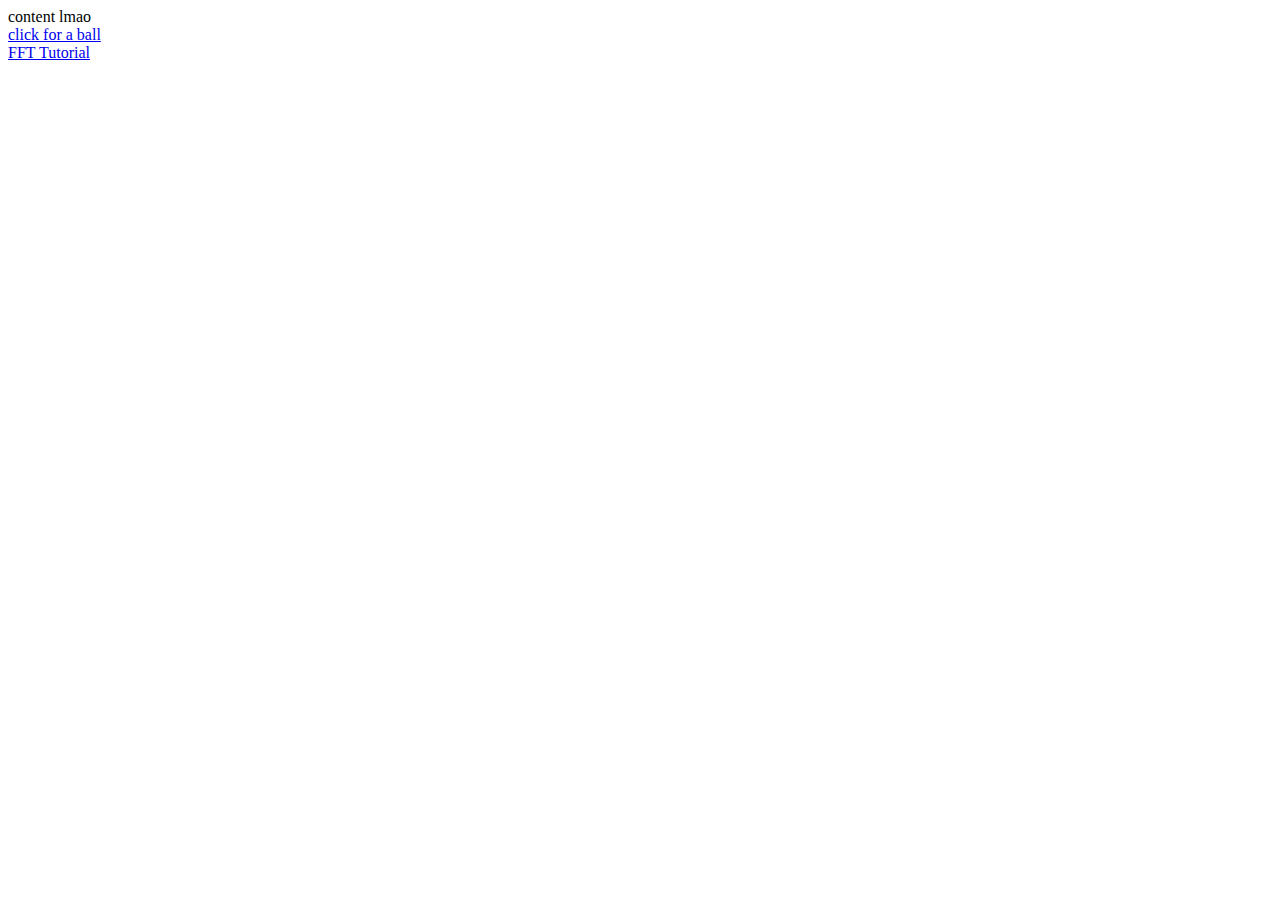
==== index.html @ c3b58e1a "Update index.html" ====
<!DOCTYPE html>
<html>
<head>
<title>title title</title>
</head>

<body>
	content lmao
	<div>
  		<a href="https://bucketpotato01.github.io/asdf/things/ball.html">click for a ball</a>
	</div>
	<div>
		<a href="https://bucketpotato01.github.io/asdf/fft.html">FFT Tutorial</a>
	</div>
</body>
  

</html>
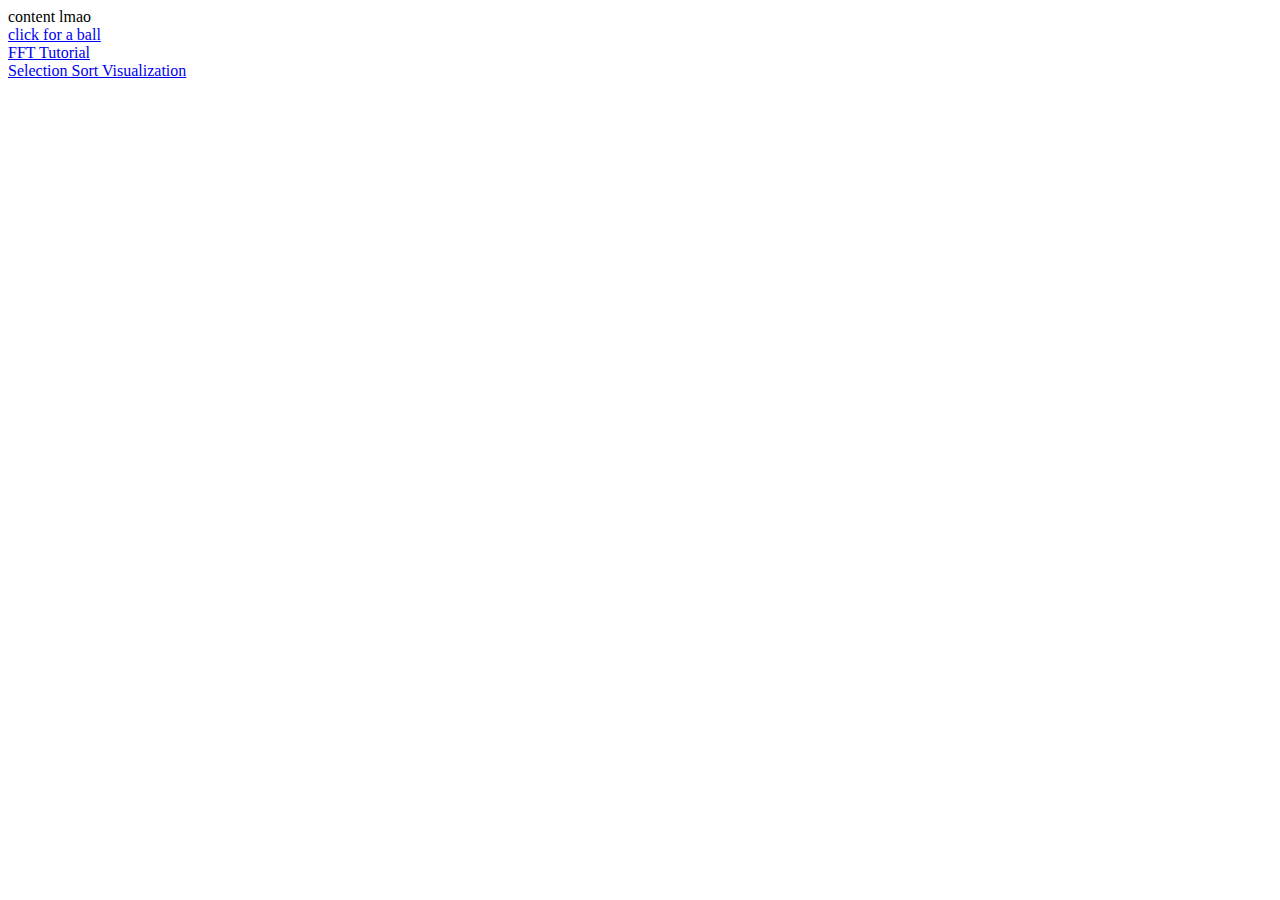
==== commit d2e8d1e0: "Update index.html" ====
--- a/index.html
+++ b/index.html
@@ -12,6 +12,9 @@
 	<div>
 		<a href="https://bucketpotato01.github.io/asdf/fft.html">FFT Tutorial</a>
 	</div>
+	<div>
+		<a href="https://bucketpotato01.github.io/asdf/ssort.html">Selection Sort Visualization</a>
+	</div>
 </body>
   
 
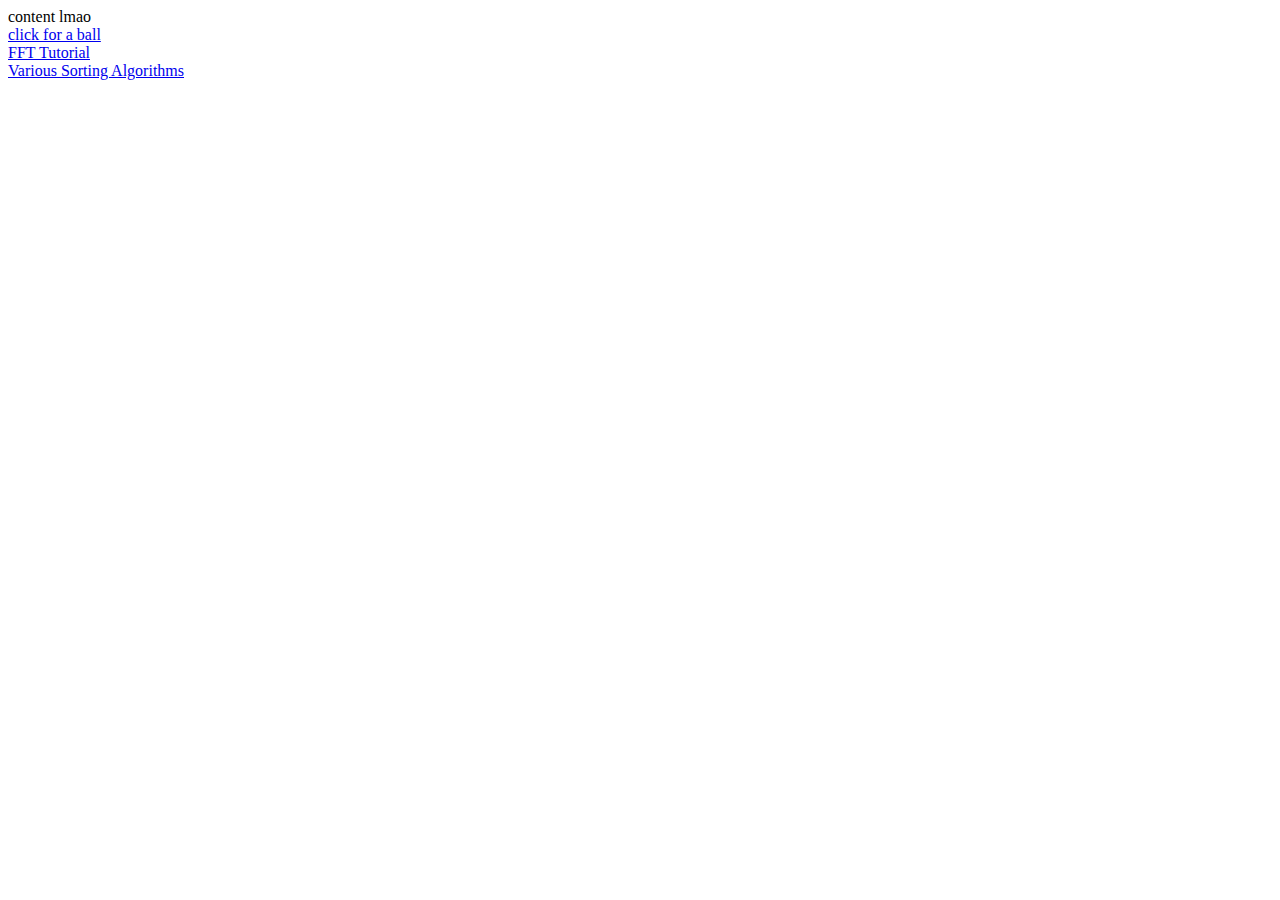
==== commit 9aba87f6: "Update index.html" ====
--- a/index.html
+++ b/index.html
@@ -13,7 +13,7 @@
 		<a href="https://bucketpotato01.github.io/asdf/fft.html">FFT Tutorial</a>
 	</div>
 	<div>
-		<a href="https://bucketpotato01.github.io/asdf/ssort.html">Selection Sort Visualization</a>
+		<a href="https://bucketpotato01.github.io/asdf/ssort.html">Various Sorting Algorithms</a>
 	</div>
 </body>
   
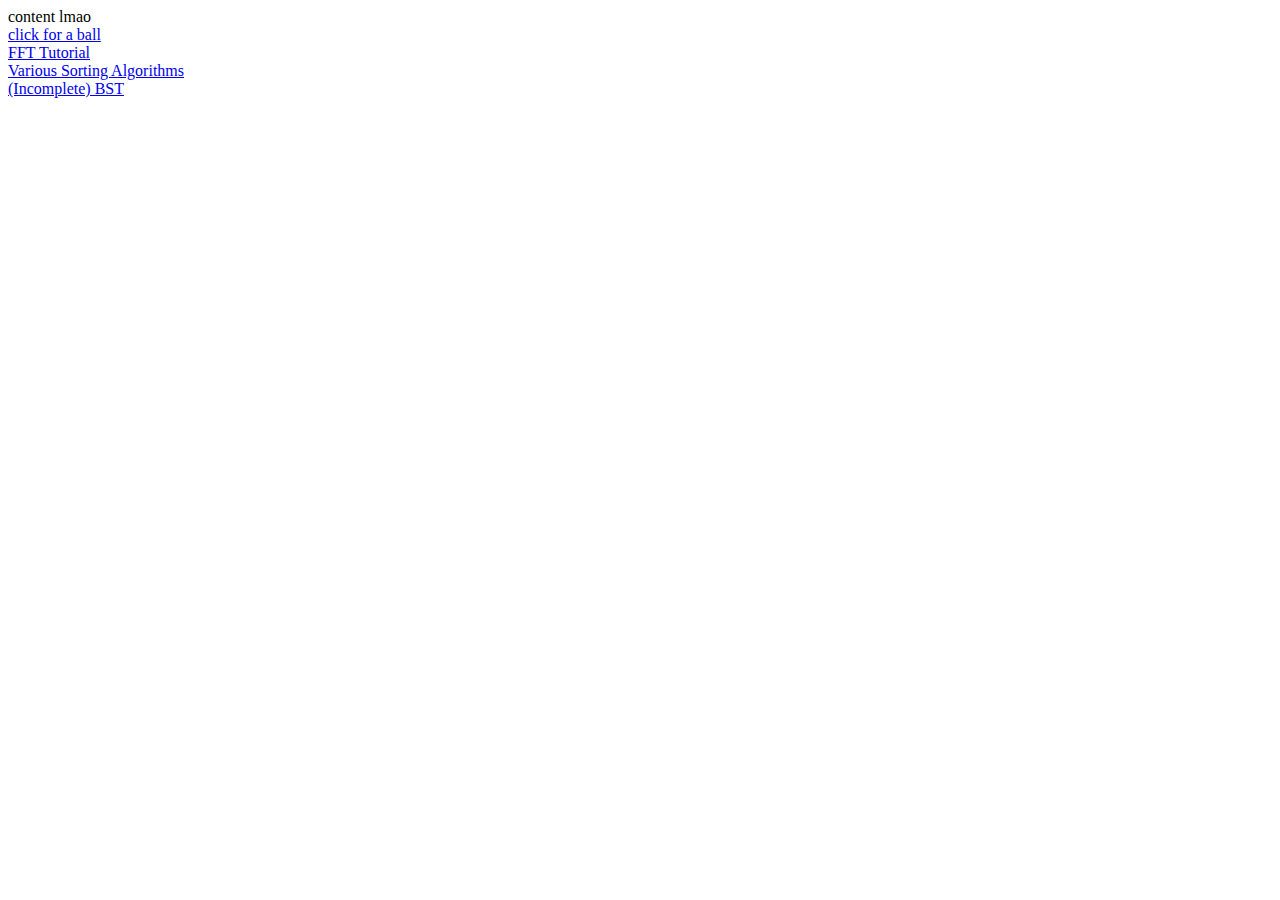
==== commit 0ce52e39: "added link to bst" ====
--- a/index.html
+++ b/index.html
@@ -15,6 +15,9 @@
 	<div>
 		<a href="https://bucketpotato01.github.io/asdf/ssort.html">Various Sorting Algorithms</a>
 	</div>
+	<div>
+		<a href="https://bucketpotato01.github.io/asdf/bst.html">(Incomplete) BST</a>
+	</div>
 </body>
   
 
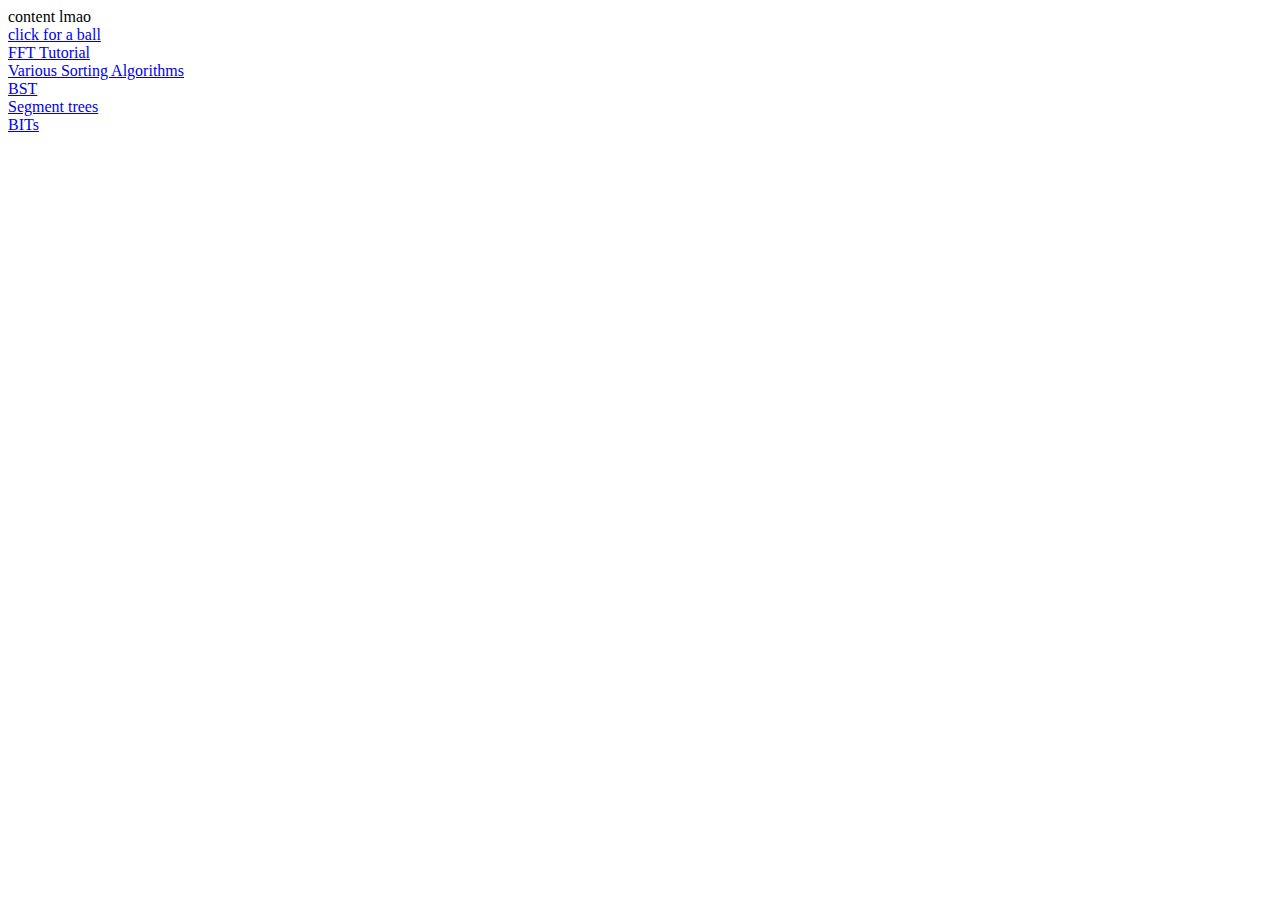
==== commit a39a77ad: "links for segtree/fenwick in index.html" ====
--- a/index.html
+++ b/index.html
@@ -16,7 +16,13 @@
 		<a href="https://bucketpotato01.github.io/asdf/ssort.html">Various Sorting Algorithms</a>
 	</div>
 	<div>
-		<a href="https://bucketpotato01.github.io/asdf/bst.html">(Incomplete) BST</a>
+		<a href="https://bucketpotato01.github.io/asdf/bst.html">BST</a>
+	</div>
+	<div>
+		<a href="https://bucketpotato01.github.io/asdf/segtree.html">Segment trees</a>
+	</div>
+	<div>
+		<a href="https://bucketpotato01.github.io/asdf/fenwick.html">BITs</a>
 	</div>
 </body>
   
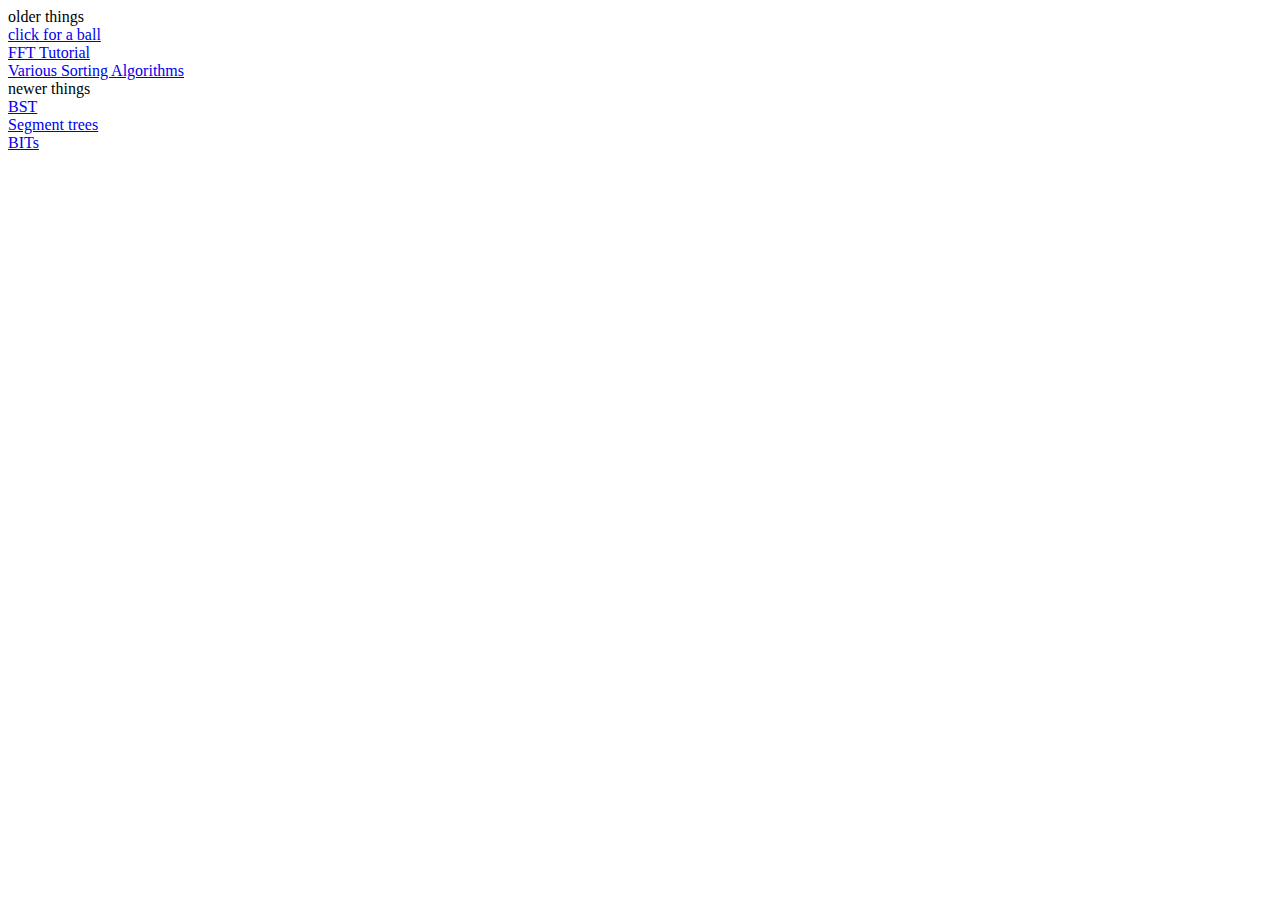
==== commit d637c8d5: "reorganized index.html" ====
--- a/index.html
+++ b/index.html
@@ -5,24 +5,29 @@
 </head>
 
 <body>
-	content lmao
 	<div>
-  		<a href="https://bucketpotato01.github.io/asdf/things/ball.html">click for a ball</a>
+		older things
+		<div>
+			<a href="https://bucketpotato01.github.io/asdf/things/ball.html">click for a ball</a>
+		</div>
+		<div>
+			<a href="https://bucketpotato01.github.io/asdf/fft.html">FFT Tutorial</a>
+		</div>
+		<div>
+			<a href="https://bucketpotato01.github.io/asdf/ssort.html">Various Sorting Algorithms</a>
+		</div>
 	</div>
 	<div>
-		<a href="https://bucketpotato01.github.io/asdf/fft.html">FFT Tutorial</a>
-	</div>
-	<div>
-		<a href="https://bucketpotato01.github.io/asdf/ssort.html">Various Sorting Algorithms</a>
-	</div>
-	<div>
-		<a href="https://bucketpotato01.github.io/asdf/bst.html">BST</a>
-	</div>
-	<div>
-		<a href="https://bucketpotato01.github.io/asdf/segtree.html">Segment trees</a>
-	</div>
-	<div>
-		<a href="https://bucketpotato01.github.io/asdf/fenwick.html">BITs</a>
+		newer things
+		<div>
+			<a href="https://bucketpotato01.github.io/asdf/bst.html">BST</a>
+		</div>
+		<div>
+			<a href="https://bucketpotato01.github.io/asdf/segtree.html">Segment trees</a>
+		</div>
+		<div>
+			<a href="https://bucketpotato01.github.io/asdf/fenwick.html">BITs</a>
+		</div>
 	</div>
 </body>
   
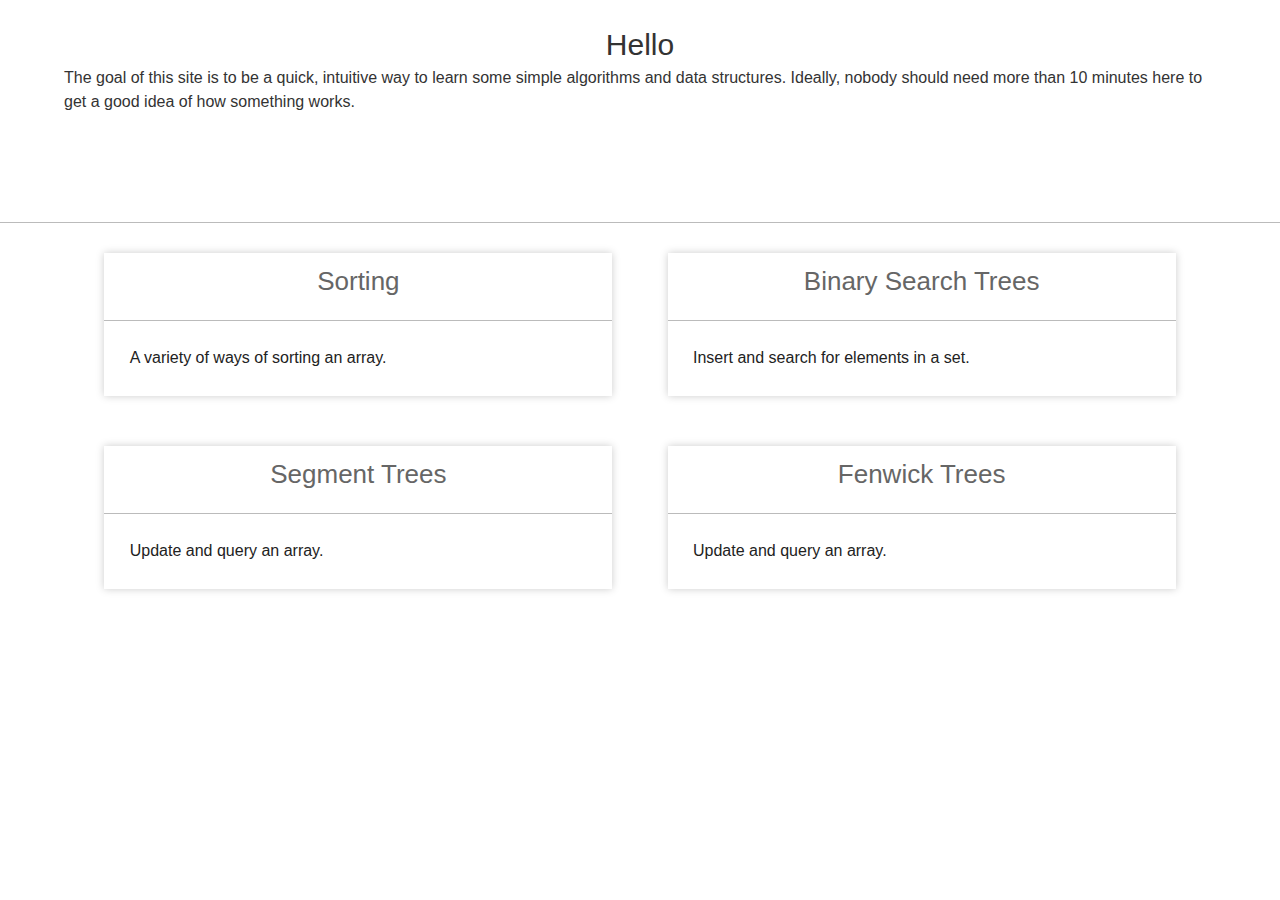
==== commit c4bd959b: "beautified index.html" ====
--- a/index.html
+++ b/index.html
@@ -1,33 +1,104 @@
 <!DOCTYPE html>
 <html>
 <head>
-<title>title title</title>
+
+	<title>Various Visalizations</title>
+	<link rel="stylesheet" href="style.css">
+
 </head>
 
 <body>
+
 	<div>
-		older things
-		<div>
-			<a href="https://bucketpotato01.github.io/asdf/things/ball.html">click for a ball</a>
-		</div>
-		<div>
-			<a href="https://bucketpotato01.github.io/asdf/fft.html">FFT Tutorial</a>
-		</div>
-		<div>
-			<a href="https://bucketpotato01.github.io/asdf/ssort.html">Various Sorting Algorithms</a>
-		</div>
+		<h1>
+			Hello
+		</h1>
+
+		<p class="indexp">
+			
+			The goal of this site is to be a quick, intuitive way to learn some simple algorithms and data structures. Ideally, nobody should need more than 10 minutes here to get a good idea of how something works.
+
+		</p>
+
 	</div>
-	<div>
-		newer things
-		<div>
-			<a href="https://bucketpotato01.github.io/asdf/bst.html">BST</a>
-		</div>
-		<div>
-			<a href="https://bucketpotato01.github.io/asdf/segtree.html">Segment trees</a>
-		</div>
-		<div>
-			<a href="https://bucketpotato01.github.io/asdf/fenwick.html">BITs</a>
-		</div>
+
+	<hr>
+
+	<div class="indexdiv">
+
+		<a href="./ssort.html">
+			<section class="indexcard">
+				
+				<h2>
+					Sorting
+				</h2>
+
+				<hr>
+
+				<p class="cardp">
+					A variety of ways of sorting an array.
+				</p>
+
+				<!-- <img src="./ssort.png"> -->
+
+			</section>
+		</a>
+
+		<a href="./bst.html">
+			<section class="indexcard">
+
+				<h2>
+					Binary Search Trees
+				</h2>
+				
+				<hr>
+
+				<p class="cardp">
+					Insert and search for elements in a set.
+				</p>
+
+				<!-- <img src="./bst.png"> -->
+				
+				
+			</section>
+		</a>
+
+		<a href="./segtree.html">
+			<section class="indexcard">
+
+				<h2>
+					Segment Trees
+				</h2>
+
+				<hr>
+
+				<p class="cardp">
+					Update and query an array.
+				</p>
+
+				<!-- <img src="./segtree.png"> -->
+				
+			</section>
+		</a>
+
+		<a href="./fenwick.html">
+			<section class="indexcard">
+
+				<h2>
+					Fenwick Trees
+				</h2>
+
+				<hr>
+
+				<p class="cardp">
+					Update and query an array.
+				</p>
+
+				<!-- <img src="./fenwick.png"> -->
+
+			</section>
+		</a>
+
 	</div>
 </body>
   
--- a/style.css
+++ b/style.css
@@ -0,0 +1,4520 @@
+/*
+Theme Name: Twenty Seventeen
+Theme URI: https://wordpress.org/themes/twentyseventeen/
+Author: the WordPress team
+Author URI: https://wordpress.org/
+Description: Twenty Seventeen brings your site to life with header video and immersive featured images. With a focus on business sites, it features multiple sections on the front page as well as widgets, navigation and social menus, a logo, and more. Personalize its asymmetrical grid with a custom color scheme and showcase your multimedia content with post formats. Our default theme for 2017 works great in many languages, for any abilities, and on any device.
+Version: 2.7
+Requires at least: 4.7
+Requires PHP: 5.2.4
+License: GNU General Public License v2 or later
+License URI: http://www.gnu.org/licenses/gpl-2.0.html
+Text Domain: twentyseventeen
+Tags: one-column, two-columns, right-sidebar, flexible-header, accessibility-ready, custom-colors, custom-header, custom-menu, custom-logo, editor-style, featured-images, footer-widgets, post-formats, rtl-language-support, sticky-post, theme-options, threaded-comments, translation-ready, block-patterns
+This theme, like WordPress, is licensed under the GPL.
+Use it to make something cool, have fun, and share what you've learned with others.
+*/
+
+/*--------------------------------------------------------------
+>>> TABLE OF CONTENTS:
+----------------------------------------------------------------
+1.0 Normalize
+2.0 Accessibility
+3.0 Alignments
+4.0 Clearings
+5.0 Typography
+6.0 Forms
+7.0 Formatting
+8.0 Lists
+9.0 Tables
+10.0 Links
+11.0 Featured Image Hover
+12.0 Navigation
+13.0 Layout
+   13.1 Header
+   13.2 Front Page
+   13.3 Regular Content
+   13.4 Posts
+   13.5 Pages
+   13.6 Footer
+14.0 Comments
+15.0 Widgets
+16.0 Media
+   16.1 Galleries
+17.0 Customizer
+18.0 SVGs Fallbacks
+19.0 Media Queries
+20.0 Print
+--------------------------------------------------------------*/
+
+/*--------------------------------------------------------------
+1.0 Normalize
+Styles based on Normalize v5.0.0 @link https://github.com/necolas/normalize.css
+--------------------------------------------------------------*/
+
+html {
+	font-family: sans-serif;
+	line-height: 1.15;
+	-ms-text-size-adjust: 100%;
+	-webkit-text-size-adjust: 100%;
+}
+
+body {
+	margin: 0;
+}
+
+article,
+aside,
+footer,
+header,
+nav,
+section {
+	display: block;
+}
+
+h1 {
+	font-size: 2em;
+	margin: 0.67em 0;
+}
+
+figcaption,
+figure,
+main {
+	display: block;
+}
+
+figure {
+	margin: 1em 0;
+}
+
+hr {
+	-webkit-box-sizing: content-box;
+	-moz-box-sizing: content-box;
+	box-sizing: content-box;
+	height: 0;
+	overflow: visible;
+}
+
+pre {
+	font-family: monospace, monospace;
+	font-size: 1em;
+}
+
+a {
+	background-color: transparent;
+	-webkit-text-decoration-skip: objects;
+}
+
+a:active,
+a:hover {
+	outline-width: 0;
+}
+
+abbr[title] {
+	border-bottom: 1px #767676 dotted;
+	text-decoration: none;
+}
+
+b,
+strong {
+	font-weight: inherit;
+}
+
+b,
+strong {
+	font-weight: 700;
+}
+
+code,
+kbd,
+samp {
+	font-family: monospace, monospace;
+	font-size: 1em;
+}
+
+dfn {
+	font-style: italic;
+}
+
+mark {
+	background-color: #eee;
+	color: #222;
+}
+
+small {
+	font-size: 80%;
+}
+
+sub,
+sup {
+	font-size: 75%;
+	line-height: 0;
+	position: relative;
+	vertical-align: baseline;
+}
+
+sub {
+	bottom: -0.25em;
+}
+
+sup {
+	top: -0.5em;
+}
+
+audio,
+video {
+	display: inline-block;
+}
+
+audio:not([controls]) {
+	display: none;
+	height: 0;
+}
+
+img {
+	border-style: none;
+}
+
+svg:not(:root) {
+	overflow: hidden;
+}
+
+button,
+input,
+optgroup,
+select,
+textarea {
+	font-family: sans-serif;
+	font-size: 100%;
+	line-height: 1.15;
+	margin: 0;
+}
+
+button,
+input {
+	overflow: visible;
+}
+
+button,
+select {
+	text-transform: none;
+}
+
+button,
+html [type="button"],
+[type="reset"],
+[type="submit"] {
+	-webkit-appearance: button;
+}
+
+button::-moz-focus-inner,
+[type="button"]::-moz-focus-inner,
+[type="reset"]::-moz-focus-inner,
+[type="submit"]::-moz-focus-inner {
+	border-style: none;
+	padding: 0;
+}
+
+button:-moz-focusring,
+[type="button"]:-moz-focusring,
+[type="reset"]:-moz-focusring,
+[type="submit"]:-moz-focusring {
+	outline: 1px dotted ButtonText;
+}
+
+fieldset {
+	border: 1px solid #bbb;
+	margin: 0 2px;
+	padding: 0.35em 0.625em 0.75em;
+}
+
+legend {
+	-webkit-box-sizing: border-box;
+	-moz-box-sizing: border-box;
+	box-sizing: border-box;
+	color: inherit;
+	display: table;
+	max-width: 100%;
+	padding: 0;
+	white-space: normal;
+}
+
+progress {
+	display: inline-block;
+	vertical-align: baseline;
+}
+
+textarea {
+	overflow: auto;
+}
+
+[type="checkbox"],
+[type="radio"] {
+	-webkit-box-sizing: border-box;
+	-moz-box-sizing: border-box;
+	box-sizing: border-box;
+	padding: 0;
+}
+
+[type="number"]::-webkit-inner-spin-button,
+[type="number"]::-webkit-outer-spin-button {
+	height: auto;
+}
+
+[type="search"] {
+	-webkit-appearance: textfield;
+	outline-offset: -2px;
+}
+
+[type="search"]::-webkit-search-cancel-button,
+[type="search"]::-webkit-search-decoration {
+	-webkit-appearance: none;
+}
+
+::-webkit-file-upload-button {
+	-webkit-appearance: button;
+	font: inherit;
+}
+
+details,
+menu {
+	display: block;
+}
+
+summary {
+	display: list-item;
+}
+
+canvas {
+	display: inline-block;
+}
+
+template {
+	display: none;
+}
+
+[hidden] {
+	display: none;
+}
+
+/*--------------------------------------------------------------
+2.0 Accessibility
+--------------------------------------------------------------*/
+
+/* Text meant only for screen readers. */
+
+.screen-reader-text {
+	clip: rect(1px, 1px, 1px, 1px);
+	height: 1px;
+	overflow: hidden;
+	position: absolute !important;
+	width: 1px;
+	word-wrap: normal !important; /* Many screen reader and browser combinations announce broken words as they would appear visually. */
+}
+
+.screen-reader-text:focus {
+	background-color: #f1f1f1;
+	-webkit-border-radius: 3px;
+	border-radius: 3px;
+	-webkit-box-shadow: 0 0 2px 2px rgba(0, 0, 0, 0.6);
+	box-shadow: 0 0 2px 2px rgba(0, 0, 0, 0.6);
+	clip: auto !important;
+	color: #21759b;
+	display: block;
+	font-size: 14px;
+	font-size: 0.875rem;
+	font-weight: 700;
+	height: auto;
+	left: 5px;
+	line-height: normal;
+	padding: 15px 23px 14px;
+	text-decoration: none;
+	top: 5px;
+	width: auto;
+	z-index: 100000; /* Above WP toolbar. */
+}
+
+/*--------------------------------------------------------------
+3.0 Alignments
+--------------------------------------------------------------*/
+
+.alignleft {
+	display: inline;
+	float: left;
+	margin-right: 1.5em;
+}
+
+.alignright {
+	display: inline;
+	float: right;
+	margin-left: 1.5em;
+}
+
+.aligncenter {
+	clear: both;
+	display: block;
+	margin-left: auto;
+	margin-right: auto;
+}
+
+/*--------------------------------------------------------------
+4.0 Clearings
+--------------------------------------------------------------*/
+
+.clear:before,
+.clear:after,
+.entry-content:before,
+.entry-content:after,
+.entry-footer:before,
+.entry-footer:after,
+.comment-content:before,
+.comment-content:after,
+.site-header:before,
+.site-header:after,
+.site-content:before,
+.site-content:after,
+.site-footer:before,
+.site-footer:after,
+.nav-links:before,
+.nav-links:after,
+.pagination:before,
+.pagination:after,
+.comment-author:before,
+.comment-author:after,
+.widget-area:before,
+.widget-area:after,
+.widget:before,
+.widget:after,
+.comment-meta:before,
+.comment-meta:after {
+	content: "";
+	display: table;
+	table-layout: fixed;
+}
+
+.clear:after,
+.entry-content:after,
+.entry-footer:after,
+.comment-content:after,
+.site-header:after,
+.site-content:after,
+.site-footer:after,
+.nav-links:after,
+.pagination:after,
+.comment-author:after,
+.widget-area:after,
+.widget:after,
+.comment-meta:after {
+	clear: both;
+}
+
+/*--------------------------------------------------------------
+5.0 Typography
+--------------------------------------------------------------*/
+
+body,
+button,
+input,
+select,
+textarea {
+	color: #333;
+	font-family: "Libre Franklin", "Helvetica Neue", helvetica, arial, sans-serif;
+	font-size: 15px;
+	font-size: 0.9375rem;
+	font-weight: 400;
+	line-height: 1.66;
+}
+
+h1,
+h2,
+h3,
+h4,
+h5,
+h6 {
+	clear: both;
+	line-height: 1.4;
+	margin: 0 0 0.75em;
+	padding: 1.5em 0 0;
+}
+
+h1:first-child,
+h2:first-child,
+h3:first-child,
+h4:first-child,
+h5:first-child,
+h6:first-child {
+	padding-top: 0;
+}
+
+h1 {
+	font-size: 24px;
+	font-size: 1.5rem;
+	font-weight: 300;
+}
+
+h2,
+.home.blog .entry-title {
+	color: #666;
+	font-size: 20px;
+	font-size: 1.25rem;
+	font-weight: 300;
+}
+
+h3 {
+	color: #333;
+	font-size: 18px;
+	font-size: 1.125rem;
+	font-weight: 300;
+}
+
+h4 {
+	color: #333;
+	font-size: 16px;
+	font-size: 1rem;
+	font-weight: 800;
+}
+
+h5 {
+	color: #767676;
+	font-size: 13px;
+	font-size: 0.8125rem;
+	font-weight: 800;
+	letter-spacing: 0.15em;
+	text-transform: uppercase;
+}
+
+h6 {
+	color: #333;
+	font-size: 15px;
+	font-size: 0.9375rem;
+	font-weight: 800;
+}
+
+p {
+	margin: 0 0 1.5em;
+	padding: 0;
+}
+
+dfn,
+cite,
+em,
+i {
+	font-style: italic;
+}
+
+blockquote {
+	color: #666;
+	font-size: 18px;
+	font-size: 1.125rem;
+	font-style: italic;
+	line-height: 1.7;
+	margin: 0;
+	overflow: hidden;
+	padding: 0;
+}
+
+blockquote cite {
+	display: block;
+	font-style: normal;
+	font-weight: 600;
+	margin-top: 0.5em;
+}
+
+address {
+	margin: 0 0 1.5em;
+}
+
+pre {
+	background: #eee;
+	font-family: "Courier 10 Pitch", Courier, monospace;
+	font-size: 15px;
+	font-size: 0.9375rem;
+	line-height: 1.6;
+	margin-bottom: 1.6em;
+	max-width: 100%;
+	overflow: auto;
+	padding: 1.6em;
+}
+
+code,
+kbd,
+tt,
+var {
+	font-family: Monaco, Consolas, "Andale Mono", "DejaVu Sans Mono", monospace;
+	font-size: 15px;
+	font-size: 0.9375rem;
+}
+
+abbr,
+acronym {
+	border-bottom: 1px dotted #666;
+	cursor: help;
+}
+
+mark,
+ins {
+	background: #eee;
+	text-decoration: none;
+}
+
+big {
+	font-size: 125%;
+}
+
+blockquote {
+	quotes: "" "";
+}
+
+q {
+	quotes: "“" "”" "‘" "’";
+}
+
+blockquote:before,
+blockquote:after {
+	content: "";
+}
+
+:focus {
+	outline: none;
+}
+
+/* Typography for Arabic Font */
+
+html[lang="ar"] body,
+html[lang="ar"] button,
+html[lang="ar"] input,
+html[lang="ar"] select,
+html[lang="ar"] textarea,
+html[lang="ary"] body,
+html[lang="ary"] button,
+html[lang="ary"] input,
+html[lang="ary"] select,
+html[lang="ary"] textarea,
+html[lang="azb"] body,
+html[lang="azb"] button,
+html[lang="azb"] input,
+html[lang="azb"] select,
+html[lang="azb"] textarea,
+html[lang="fa-IR"] body,
+html[lang="fa-IR"] button,
+html[lang="fa-IR"] input,
+html[lang="fa-IR"] select,
+html[lang="fa-IR"] textarea,
+html[lang="haz"] body,
+html[lang="haz"] button,
+html[lang="haz"] input,
+html[lang="haz"] select,
+html[lang="haz"] textarea,
+html[lang="ps"] body,
+html[lang="ps"] button,
+html[lang="ps"] input,
+html[lang="ps"] select,
+html[lang="ps"] textarea,
+html[lang="ur"] body,
+html[lang="ur"] button,
+html[lang="ur"] input,
+html[lang="ur"] select,
+html[lang="ur"] textarea {
+	font-family: Tahoma, Arial, sans-serif;
+}
+
+html[lang="ar"] h1,
+html[lang="ar"] h2,
+html[lang="ar"] h3,
+html[lang="ar"] h4,
+html[lang="ar"] h5,
+html[lang="ar"] h6,
+html[lang="ary"] h1,
+html[lang="ary"] h2,
+html[lang="ary"] h3,
+html[lang="ary"] h4,
+html[lang="ary"] h5,
+html[lang="ary"] h6,
+html[lang="azb"] h1,
+html[lang="azb"] h2,
+html[lang="azb"] h3,
+html[lang="azb"] h4,
+html[lang="azb"] h5,
+html[lang="azb"] h6,
+html[lang="fa-IR"] h1,
+html[lang="fa-IR"] h2,
+html[lang="fa-IR"] h3,
+html[lang="fa-IR"] h4,
+html[lang="fa-IR"] h5,
+html[lang="fa-IR"] h6,
+html[lang="haz"] h1,
+html[lang="haz"] h2,
+html[lang="haz"] h3,
+html[lang="haz"] h4,
+html[lang="haz"] h5,
+html[lang="haz"] h6,
+html[lang="ps"] h1,
+html[lang="ps"] h2,
+html[lang="ps"] h3,
+html[lang="ps"] h4,
+html[lang="ps"] h5,
+html[lang="ps"] h6,
+html[lang="ur"] h1,
+html[lang="ur"] h2,
+html[lang="ur"] h3,
+html[lang="ur"] h4,
+html[lang="ur"] h5,
+html[lang="ur"] h6 {
+	font-weight: 700;
+}
+
+/* Typography for Chinese Font */
+
+html[lang^="zh-"] body,
+html[lang^="zh-"] button,
+html[lang^="zh-"] input,
+html[lang^="zh-"] select,
+html[lang^="zh-"] textarea {
+	font-family: "PingFang TC", "Helvetica Neue", Helvetica, STHeitiTC-Light, Arial, sans-serif;
+}
+
+html[lang="zh-CN"] body,
+html[lang="zh-CN"] button,
+html[lang="zh-CN"] input,
+html[lang="zh-CN"] select,
+html[lang="zh-CN"] textarea {
+	font-family: "PingFang SC", "Helvetica Neue", Helvetica, STHeitiSC-Light, Arial, sans-serif;
+}
+
+html[lang^="zh-"] h1,
+html[lang^="zh-"] h2,
+html[lang^="zh-"] h3,
+html[lang^="zh-"] h4,
+html[lang^="zh-"] h5,
+html[lang^="zh-"] h6 {
+	font-weight: 700;
+}
+
+/* Typography for Cyrillic Font */
+
+html[lang="bg-BG"] body,
+html[lang="bg-BG"] button,
+html[lang="bg-BG"] input,
+html[lang="bg-BG"] select,
+html[lang="bg-BG"] textarea,
+html[lang="ru-RU"] body,
+html[lang="ru-RU"] button,
+html[lang="ru-RU"] input,
+html[lang="ru-RU"] select,
+html[lang="ru-RU"] textarea,
+html[lang="uk"] body,
+html[lang="uk"] button,
+html[lang="uk"] input,
+html[lang="uk"] select,
+html[lang="uk"] textarea {
+	font-family: "Helvetica Neue", Helvetica, "Segoe UI", Arial, sans-serif;
+}
+
+html[lang="bg-BG"] h1,
+html[lang="bg-BG"] h2,
+html[lang="bg-BG"] h3,
+html[lang="bg-BG"] h4,
+html[lang="bg-BG"] h5,
+html[lang="bg-BG"] h6,
+html[lang="ru-RU"] h1,
+html[lang="ru-RU"] h2,
+html[lang="ru-RU"] h3,
+html[lang="ru-RU"] h4,
+html[lang="ru-RU"] h5,
+html[lang="ru-RU"] h6,
+html[lang="uk"] h1,
+html[lang="uk"] h2,
+html[lang="uk"] h3,
+html[lang="uk"] h4,
+html[lang="uk"] h5,
+html[lang="uk"] h6 {
+	font-weight: 700;
+	line-height: 1.2;
+}
+
+/* Typography for Devanagari Font */
+
+html[lang="bn-BD"] body,
+html[lang="bn-BD"] button,
+html[lang="bn-BD"] input,
+html[lang="bn-BD"] select,
+html[lang="bn-BD"] textarea,
+html[lang="hi-IN"] body,
+html[lang="hi-IN"] button,
+html[lang="hi-IN"] input,
+html[lang="hi-IN"] select,
+html[lang="hi-IN"] textarea,
+html[lang="mr-IN"] body,
+html[lang="mr-IN"] button,
+html[lang="mr-IN"] input,
+html[lang="mr-IN"] select,
+html[lang="mr-IN"] textarea {
+	font-family: Arial, sans-serif;
+}
+
+html[lang="bn-BD"] h1,
+html[lang="bn-BD"] h2,
+html[lang="bn-BD"] h3,
+html[lang="bn-BD"] h4,
+html[lang="bn-BD"] h5,
+html[lang="bn-BD"] h6,
+html[lang="hi-IN"] h1,
+html[lang="hi-IN"] h2,
+html[lang="hi-IN"] h3,
+html[lang="hi-IN"] h4,
+html[lang="hi-IN"] h5,
+html[lang="hi-IN"] h6,
+html[lang="mr-IN"] h1,
+html[lang="mr-IN"] h2,
+html[lang="mr-IN"] h3,
+html[lang="mr-IN"] h4,
+html[lang="mr-IN"] h5,
+html[lang="mr-IN"] h6 {
+	font-weight: 700;
+}
+
+/* Typography for Greek Font */
+
+html[lang="el"] body,
+html[lang="el"] button,
+html[lang="el"] input,
+html[lang="el"] select,
+html[lang="el"] textarea {
+	font-family: "Helvetica Neue", Helvetica, Arial, sans-serif;
+}
+
+html[lang="el"] h1,
+html[lang="el"] h2,
+html[lang="el"] h3,
+html[lang="el"] h4,
+html[lang="el"] h5,
+html[lang="el"] h6 {
+	font-weight: 700;
+	line-height: 1.3;
+}
+
+/* Typography for Gujarati Font */
+
+html[lang="gu-IN"] body,
+html[lang="gu-IN"] button,
+html[lang="gu-IN"] input,
+html[lang="gu-IN"] select,
+html[lang="gu-IN"] textarea {
+	font-family: Arial, sans-serif;
+}
+
+html[lang="gu-IN"] h1,
+html[lang="gu-IN"] h2,
+html[lang="gu-IN"] h3,
+html[lang="gu-IN"] h4,
+html[lang="gu-IN"] h5,
+html[lang="gu-IN"] h6 {
+	font-weight: 700;
+}
+
+/* Typography for Hebrew Font */
+
+html[lang="he-IL"] body,
+html[lang="he-IL"] button,
+html[lang="he-IL"] input,
+html[lang="he-IL"] select,
+html[lang="he-IL"] textarea {
+	font-family: "Arial Hebrew", Arial, sans-serif;
+}
+
+html[lang="he-IL"] h1,
+html[lang="he-IL"] h2,
+html[lang="he-IL"] h3,
+html[lang="he-IL"] h4,
+html[lang="he-IL"] h5,
+html[lang="he-IL"] h6 {
+	font-weight: 700;
+}
+
+/* Typography for Japanese Font */
+
+html[lang="ja"] body,
+html[lang="ja"] button,
+html[lang="ja"] input,
+html[lang="ja"] select,
+html[lang="ja"] textarea {
+	font-family: "Hiragino Kaku Gothic Pro", Meiryo, sans-serif;
+}
+
+html[lang="ja"] h1,
+html[lang="ja"] h2,
+html[lang="ja"] h3,
+html[lang="ja"] h4,
+html[lang="ja"] h5,
+html[lang="ja"] h6 {
+	font-weight: 700;
+}
+
+/* Typography for Korean font */
+
+html[lang="ko-KR"] body,
+html[lang="ko-KR"] button,
+html[lang="ko-KR"] input,
+html[lang="ko-KR"] select,
+html[lang="ko-KR"] textarea {
+	font-family: "Apple SD Gothic Neo", "Malgun Gothic", "Nanum Gothic", Dotum, sans-serif;
+}
+
+html[lang="ko-KR"] h1,
+html[lang="ko-KR"] h2,
+html[lang="ko-KR"] h3,
+html[lang="ko-KR"] h4,
+html[lang="ko-KR"] h5,
+html[lang="ko-KR"] h6 {
+	font-weight: 600;
+}
+
+/* Typography for Thai Font */
+
+html[lang="th"] h1,
+html[lang="th"] h2,
+html[lang="th"] h3,
+html[lang="th"] h4,
+html[lang="th"] h5,
+html[lang="th"] h6 {
+	line-height: 1.65;
+	font-family: "Sukhumvit Set", "Helvetica Neue", Helvetica, Arial, sans-serif;
+}
+
+html[lang="th"] body,
+html[lang="th"] button,
+html[lang="th"] input,
+html[lang="th"] select,
+html[lang="th"] textarea {
+	line-height: 1.8;
+	font-family: "Sukhumvit Set", "Helvetica Neue", Helvetica, Arial, sans-serif;
+}
+
+/* Remove letter-spacing for all non-latin alphabets */
+
+html[lang="ar"] *,
+html[lang="ary"] *,
+html[lang="azb"] *,
+html[lang="haz"] *,
+html[lang="ps"] *,
+html[lang^="zh-"] *,
+html[lang="bg-BG"] *,
+html[lang="ru-RU"] *,
+html[lang="uk"] *,
+html[lang="bn-BD"] *,
+html[lang="hi-IN"] *,
+html[lang="mr-IN"] *,
+html[lang="el"] *,
+html[lang="gu-IN"] *,
+html[lang="he-IL"] *,
+html[lang="ja"] *,
+html[lang="ko-KR"] *,
+html[lang="th"] * {
+	letter-spacing: 0 !important;
+}
+
+/*--------------------------------------------------------------
+6.0 Forms
+--------------------------------------------------------------*/
+
+label {
+	color: #333;
+	display: block;
+	font-weight: 800;
+	margin-bottom: 0.5em;
+}
+
+fieldset {
+	margin-bottom: 1em;
+}
+
+input[type="text"],
+input[type="email"],
+input[type="url"],
+input[type="password"],
+input[type="search"],
+input[type="number"],
+input[type="tel"],
+input[type="range"],
+input[type="date"],
+input[type="month"],
+input[type="week"],
+input[type="time"],
+input[type="datetime"],
+input[type="datetime-local"],
+input[type="color"],
+textarea {
+	color: #666;
+	background: #fff;
+	background-image: -webkit-linear-gradient(rgba(255, 255, 255, 0), rgba(255, 255, 255, 0));
+	border: 1px solid #bbb;
+	-webkit-border-radius: 3px;
+	border-radius: 3px;
+	/*display: block;*/
+	padding: 0.7em;
+	/*width: 100%;*/
+}
+
+input[type="text"]:focus,
+input[type="email"]:focus,
+input[type="url"]:focus,
+input[type="password"]:focus,
+input[type="search"]:focus,
+input[type="number"]:focus,
+input[type="tel"]:focus,
+input[type="range"]:focus,
+input[type="date"]:focus,
+input[type="month"]:focus,
+input[type="week"]:focus,
+input[type="time"]:focus,
+input[type="datetime"]:focus,
+input[type="datetime-local"]:focus,
+input[type="color"]:focus,
+textarea:focus {
+	color: #222;
+	border-color: #333;
+}
+
+select {
+	border: 1px solid #bbb;
+	-webkit-border-radius: 3px;
+	border-radius: 3px;
+	height: 1.5em;
+	max-width: 100%;
+}
+
+input[type="radio"]:focus,
+input[type="checkbox"]:focus {
+	outline: thin dotted #333;
+}
+
+input[type="radio"],
+input[type="checkbox"] {
+	margin-right: 0.5em;
+}
+
+input[type="radio"] + label,
+input[type="checkbox"] + label {
+	font-weight: 400;
+}
+
+button,
+input[type="button"],
+input[type="submit"] {
+	background-color: #222;
+	border: 0;
+	-webkit-border-radius: 2px;
+	border-radius: 2px;
+	-webkit-box-shadow: none;
+	box-shadow: none;
+	color: #fff;
+	cursor: pointer;
+	display: inline-block;
+	font-size: 14px;
+	font-size: 0.875rem;
+	font-weight: 800;
+	line-height: 1;
+	padding: 1em 2em;
+	text-shadow: none;
+	-webkit-transition: background 0.2s;
+	transition: background 0.2s;
+}
+
+input + button,
+input + input[type="button"],
+input + input[type="submit"] {
+	padding: 0.75em 2em;
+}
+
+button.secondary,
+input[type="reset"],
+input[type="button"].secondary,
+input[type="reset"].secondary,
+input[type="submit"].secondary {
+	background-color: #ddd;
+	color: #222;
+}
+
+:not( .mejs-button ) > button:hover,
+:not( .mejs-button ) > button:focus,
+input[type="button"]:hover,
+input[type="button"]:focus,
+input[type="submit"]:hover,
+input[type="submit"]:focus {
+	background: #767676;
+}
+
+button.secondary:hover,
+button.secondary:focus,
+input[type="reset"]:hover,
+input[type="reset"]:focus,
+input[type="button"].secondary:hover,
+input[type="button"].secondary:focus,
+input[type="reset"].secondary:hover,
+input[type="reset"].secondary:focus,
+input[type="submit"].secondary:hover,
+input[type="submit"].secondary:focus {
+	background: #bbb;
+}
+
+/* Placeholder text color -- selectors need to be separate to work. */
+::-webkit-input-placeholder {
+	color: #c9c9c9;
+	font-family: "Libre Franklin", "Helvetica Neue", helvetica, arial, sans-serif;
+}
+
+:-moz-placeholder {
+	color: #c9c9c9;
+	font-family: "Libre Franklin", "Helvetica Neue", helvetica, arial, sans-serif;
+}
+
+::-moz-placeholder {
+	color: #c9c9c9;
+	font-family: "Libre Franklin", "Helvetica Neue", helvetica, arial, sans-serif;
+	opacity: 1;
+	/* Since FF19 lowers the opacity of the placeholder by default */
+}
+
+:-ms-input-placeholder {
+	color: #c9c9c9;
+	font-family: "Libre Franklin", "Helvetica Neue", helvetica, arial, sans-serif;
+}
+
+/*--------------------------------------------------------------
+7.0 Formatting
+--------------------------------------------------------------*/
+
+hr {
+	background-color: #bbb;
+	border: 0;
+	height: 1px;
+	margin-bottom: 1.5em;
+}
+
+/*--------------------------------------------------------------
+8.0 Lists
+--------------------------------------------------------------*/
+
+ul,
+ol {
+	margin: 0 0 1.5em;
+	padding: 0;
+}
+
+ul {
+	list-style: disc;
+}
+
+ol {
+	list-style: decimal;
+}
+
+li > ul,
+li > ol {
+	margin-bottom: 0;
+	margin-left: 1.5em;
+}
+
+dt {
+	font-weight: 700;
+}
+
+dd {
+	margin: 0 1.5em 1.5em;
+}
+
+/*--------------------------------------------------------------
+9.0 Tables
+--------------------------------------------------------------*/
+
+table {
+	border-collapse: collapse;
+	margin: 0 0 1.5em;
+	width: 100%;
+}
+
+thead th {
+	border-bottom: 2px solid #bbb;
+	padding-bottom: 0.5em;
+}
+
+th {
+	padding: 0.4em;
+	text-align: left;
+}
+
+tr {
+	border-bottom: 1px solid #eee;
+}
+
+td {
+	padding: 0.4em;
+}
+
+th,
+td,
+th:first-child,
+td:first-child {
+	padding-left: 0;
+}
+
+th:last-child,
+td:last-child {
+	padding-right: 0;
+}
+
+/*--------------------------------------------------------------
+10.0 Links
+--------------------------------------------------------------*/
+
+a {
+	color: #222;
+	text-decoration: none;
+}
+
+a:focus {
+	outline: thin dotted;
+}
+
+a:hover,
+a:active {
+	color: #000;
+	outline: 0;
+}
+
+/* Hover effects */
+
+.entry-content a,
+.entry-summary a,
+.comment-content a,
+.widget a,
+.site-footer .widget-area a,
+.posts-navigation a,
+.widget_authors a strong {
+	-webkit-box-shadow: inset 0 -1px 0 rgba(15, 15, 15, 1);
+	box-shadow: inset 0 -1px 0 rgba(15, 15, 15, 1);
+	-webkit-transition: color 80ms ease-in, -webkit-box-shadow 130ms ease-in-out;
+	transition: color 80ms ease-in, -webkit-box-shadow 130ms ease-in-out;
+	transition: color 80ms ease-in, box-shadow 130ms ease-in-out;
+	transition: color 80ms ease-in, box-shadow 130ms ease-in-out, -webkit-box-shadow 130ms ease-in-out;
+}
+
+.entry-title a,
+.entry-meta a,
+.page-links a,
+.page-links a .page-number,
+.entry-footer a,
+.entry-footer .cat-links a,
+.entry-footer .tags-links a,
+.edit-link a,
+.post-navigation a,
+.logged-in-as a,
+.comment-navigation a,
+.comment-metadata a,
+.comment-metadata a.comment-edit-link,
+.comment-reply-link,
+a .nav-title,
+.pagination a,
+.comments-pagination a,
+.site-info a,
+.widget .widget-title a,
+.widget ul li a,
+.site-footer .widget-area ul li a,
+.site-footer .widget-area ul li a {
+	-webkit-box-shadow: inset 0 -1px 0 rgba(255, 255, 255, 1);
+	box-shadow: inset 0 -1px 0 rgba(255, 255, 255, 1);
+	text-decoration: none;
+	-webkit-transition: color 80ms ease-in, -webkit-box-shadow 130ms ease-in-out;
+	transition: color 80ms ease-in, -webkit-box-shadow 130ms ease-in-out;
+	transition: color 80ms ease-in, box-shadow 130ms ease-in-out;
+	transition: color 80ms ease-in, box-shadow 130ms ease-in-out, -webkit-box-shadow 130ms ease-in-out;
+}
+
+.entry-content a:focus,
+.entry-content a:hover,
+.entry-summary a:focus,
+.entry-summary a:hover,
+.comment-content a:focus,
+.comment-content a:hover,
+.widget a:focus,
+.widget a:hover,
+.site-footer .widget-area a:focus,
+.site-footer .widget-area a:hover,
+.posts-navigation a:focus,
+.posts-navigation a:hover,
+.comment-metadata a:focus,
+.comment-metadata a:hover,
+.comment-metadata a.comment-edit-link:focus,
+.comment-metadata a.comment-edit-link:hover,
+.comment-reply-link:focus,
+.comment-reply-link:hover,
+.widget_authors a:focus strong,
+.widget_authors a:hover strong,
+.entry-title a:focus,
+.entry-title a:hover,
+.entry-meta a:focus,
+.entry-meta a:hover,
+.page-links a:focus .page-number,
+.page-links a:hover .page-number,
+.entry-footer a:focus,
+.entry-footer a:hover,
+.entry-footer .cat-links a:focus,
+.entry-footer .cat-links a:hover,
+.entry-footer .tags-links a:focus,
+.entry-footer .tags-links a:hover,
+.post-navigation a:focus,
+.post-navigation a:hover,
+.pagination a:not(.prev):not(.next):focus,
+.pagination a:not(.prev):not(.next):hover,
+.comments-pagination a:not(.prev):not(.next):focus,
+.comments-pagination a:not(.prev):not(.next):hover,
+.logged-in-as a:focus,
+.logged-in-as a:hover,
+a:focus .nav-title,
+a:hover .nav-title,
+.edit-link a:focus,
+.edit-link a:hover,
+.site-info a:focus,
+.site-info a:hover,
+.widget .widget-title a:focus,
+.widget .widget-title a:hover,
+.widget ul li a:focus,
+.widget ul li a:hover {
+	color: #000;
+	-webkit-box-shadow: inset 0 0 0 rgba(0, 0, 0, 0), 0 3px 0 rgba(0, 0, 0, 1);
+	box-shadow: inset 0 0 0 rgba(0, 0, 0, 0), 0 3px 0 rgba(0, 0, 0, 1);
+}
+
+/* Fixes linked images */
+.entry-content a img,
+.comment-content a img,
+.widget a img {
+	-webkit-box-shadow: 0 0 0 8px #fff;
+	box-shadow: 0 0 0 8px #fff;
+}
+
+.post-navigation a:focus .icon,
+.post-navigation a:hover .icon {
+	color: #222;
+}
+
+/*--------------------------------------------------------------
+11.0 Featured Image Hover
+--------------------------------------------------------------*/
+
+.post-thumbnail {
+	margin-bottom: 1em;
+}
+
+.post-thumbnail a img {
+	-webkit-backface-visibility: hidden;
+	-webkit-transition: opacity 0.2s;
+	transition: opacity 0.2s;
+}
+
+.post-thumbnail a:hover img,
+.post-thumbnail a:focus img {
+	opacity: 0.7;
+}
+
+/*--------------------------------------------------------------
+12.0 Navigation
+--------------------------------------------------------------*/
+
+.navigation-top {
+	background: #fff;
+	border-bottom: 1px solid #eee;
+	border-top: 1px solid #eee;
+	font-size: 16px;
+	font-size: 1rem;
+	position: relative;
+}
+
+.navigation-top .wrap {
+	max-width: 1000px;
+	padding: 0;
+}
+
+.navigation-top a {
+	color: #222;
+	font-weight: 600;
+	-webkit-transition: color 0.2s;
+	transition: color 0.2s;
+}
+
+.navigation-top .current-menu-item > a,
+.navigation-top .current_page_item > a {
+	color: #767676;
+}
+
+.main-navigation {
+	clear: both;
+	display: block;
+}
+
+.main-navigation ul {
+	background: #fff;
+	list-style: none;
+	margin: 0;
+	padding: 0 1.5em;
+	text-align: left;
+}
+
+/* Hide the menu on small screens when JavaScript is available.
+ * It only works with JavaScript.
+ */
+
+.js .main-navigation ul,
+.main-navigation .menu-item-has-children > a > .icon,
+.main-navigation .page_item_has_children > a > .icon,
+.main-navigation ul a > .icon {
+	display: none;
+}
+
+.main-navigation > div > ul {
+	border-top: 1px solid #eee;
+	padding: 0.75em 1.695em;
+}
+
+.js .main-navigation.toggled-on > div > ul {
+	display: block;
+}
+
+.main-navigation ul ul {
+	padding: 0 0 0 1.5em;
+}
+
+.main-navigation ul ul.toggled-on {
+	display: block;
+}
+
+.main-navigation ul ul a {
+	letter-spacing: 0;
+	padding: 0.4em 0;
+	position: relative;
+	text-transform: none;
+}
+
+.main-navigation li {
+	border-bottom: 1px solid #eee;
+	position: relative;
+}
+
+.main-navigation li li,
+.main-navigation li:last-child {
+	border: 0;
+}
+
+.main-navigation a {
+	display: block;
+	padding: 0.5em 0;
+	text-decoration: none;
+}
+
+.main-navigation a:hover {
+	color: #767676;
+}
+
+/* Menu toggle */
+
+.menu-toggle {
+	background-color: transparent;
+	border: 0;
+	-webkit-box-shadow: none;
+	box-shadow: none;
+	color: #222;
+	display: none;
+	font-size: 14px;
+	font-size: 0.875rem;
+	font-weight: 800;
+	line-height: 1.5;
+	margin: 1px auto 2px;
+	padding: 1em;
+	text-shadow: none;
+}
+
+/* Display the menu toggle when JavaScript is available. */
+
+.js .menu-toggle {
+	display: block;
+}
+
+.main-navigation.toggled-on ul.nav-menu {
+	display: block;
+}
+
+.menu-toggle:hover,
+.menu-toggle:focus {
+	background-color: transparent;
+	-webkit-box-shadow: none;
+	box-shadow: none;
+}
+
+.menu-toggle:focus {
+	outline: thin solid;
+}
+
+.menu-toggle .icon {
+	margin-right: 0.5em;
+	top: -2px;
+}
+
+.toggled-on .menu-toggle .icon-bars,
+.menu-toggle .icon-close {
+	display: none;
+}
+
+.toggled-on .menu-toggle .icon-close {
+	display: inline-block;
+}
+
+/* Dropdown Toggle */
+
+.dropdown-toggle {
+	background-color: transparent;
+	border: 0;
+	-webkit-box-shadow: none;
+	box-shadow: none;
+	color: #222;
+	display: block;
+	font-size: 16px;
+	right: -0.5em;
+	line-height: 1.5;
+	margin: 0 auto;
+	padding: 0.5em;
+	position: absolute;
+	text-shadow: none;
+	top: 0;
+}
+
+.dropdown-toggle:hover,
+.dropdown-toggle:focus {
+	background: transparent;
+}
+
+.dropdown-toggle:focus {
+	outline: thin dotted;
+}
+
+.dropdown-toggle.toggled-on .icon {
+	-ms-transform: rotate(-180deg); /* IE 9 */
+	-webkit-transform: rotate(-180deg); /* Chrome, Safari, Opera */
+	transform: rotate(-180deg);
+}
+
+/* Scroll down arrow */
+
+.site-header .menu-scroll-down {
+	display: none;
+}
+
+/*--------------------------------------------------------------
+13.0 Layout
+--------------------------------------------------------------*/
+
+html {
+	-webkit-box-sizing: border-box;
+	-moz-box-sizing: border-box;
+	box-sizing: border-box;
+}
+
+*,
+*:before,
+*:after {
+	/* Inherit box-sizing to make it easier to change the property for components that leverage other behavior; see http://css-tricks.com/inheriting-box-sizing-probably-slightly-better-best-practice/ */
+	-webkit-box-sizing: inherit;
+	-moz-box-sizing: inherit;
+	box-sizing: inherit;
+}
+
+body {
+	background: #fff;
+	/* Fallback for when there is no custom background color defined. */
+}
+
+#page {
+	position: relative;
+	word-wrap: break-word;
+}
+
+.wrap {
+	margin-left: auto;
+	margin-right: auto;
+	max-width: 700px;
+	padding-left: 2em;
+	padding-right: 2em;
+}
+
+.wrap:after {
+	clear: both;
+	content: "";
+	display: block;
+}
+
+/*--------------------------------------------------------------
+13.1 Header
+--------------------------------------------------------------*/
+
+#masthead .wrap {
+	position: relative;
+}
+
+.site-header {
+	background-color: #1f1f1f;
+	position: relative;
+}
+
+/* Site branding */
+
+.site-branding {
+	padding: 1em 0;
+	position: relative;
+	-webkit-transition: margin-bottom 0.2s;
+	transition: margin-bottom 0.2s;
+	z-index: 3;
+}
+
+.site-branding a {
+	text-decoration: none;
+	-webkit-transition: opacity 0.2s;
+	transition: opacity 0.2s;
+}
+
+.site-branding a:hover,
+.site-branding a:focus {
+	opacity: 0.7;
+}
+
+.site-title {
+	clear: none;
+	font-size: 24px;
+	font-size: 1.5rem;
+	font-weight: 800;
+	line-height: 1.25;
+	letter-spacing: 0.08em;
+	margin: 0;
+	padding: 0;
+	text-transform: uppercase;
+}
+
+.site-title,
+.site-title a {
+	color: #222;
+	opacity: 1; /* Prevent opacity from changing during selective refreshes in the customize preview */
+}
+
+body.has-header-image .site-title,
+body.has-header-video .site-title,
+body.has-header-image .site-title a,
+body.has-header-video .site-title a {
+	color: #fff;
+}
+
+.site-description {
+	color: #666;
+	font-size: 13px;
+	font-size: 0.8125rem;
+	margin-bottom: 0;
+}
+
+body.has-header-image .site-description,
+body.has-header-video .site-description {
+	color: #fff;
+	opacity: 0.8;
+}
+
+.custom-logo-link {
+	display: inline-block;
+	padding-right: 1em;
+	vertical-align: middle;
+	width: auto;
+}
+
+.custom-logo-link img {
+	display: inline-block;
+	max-height: 80px;
+	width: auto;
+}
+
+body.home.title-tagline-hidden.has-header-image .custom-logo-link img,
+body.home.title-tagline-hidden.has-header-video .custom-logo-link img {
+	max-height: 200px;
+	max-width: 100%;
+}
+
+.custom-logo-link a:hover,
+.custom-logo-link a:focus {
+	opacity: 0.9;
+}
+
+body:not(.title-tagline-hidden) .site-branding-text {
+	display: inline-block;
+	max-width: 100%;
+	vertical-align: middle;
+}
+
+.custom-header {
+	position: relative;
+}
+
+.has-header-image.twentyseventeen-front-page .custom-header,
+.has-header-video.twentyseventeen-front-page .custom-header,
+.has-header-image.home.blog .custom-header,
+.has-header-video.home.blog .custom-header {
+	display: table;
+	height: 300px;
+	height: 75vh;
+	width: 100%;
+}
+
+.custom-header-media {
+	bottom: 0;
+	left: 0;
+	overflow: hidden;
+	position: absolute;
+	right: 0;
+	top: 0;
+	width: 100%;
+}
+
+.custom-header-media:before {
+	/* Permalink - use to edit and share this gradient: http://colorzilla.com/gradient-editor/#000000+0,000000+100&0+0,0.3+75 */
+	background: -moz-linear-gradient(to top, rgba(0, 0, 0, 0) 0%, rgba(0, 0, 0, 0.3) 75%, rgba(0, 0, 0, 0.3) 100%); /* FF3.6-15 */
+	background: -webkit-linear-gradient(to top, rgba(0, 0, 0, 0) 0%, rgba(0, 0, 0, 0.3) 75%, rgba(0, 0, 0, 0.3) 100%); /* Chrome10-25,Safari5.1-6 */
+	background: linear-gradient(to bottom, rgba(0, 0, 0, 0) 0%, rgba(0, 0, 0, 0.3) 75%, rgba(0, 0, 0, 0.3) 100%); /* W3C, IE10+, FF16+, Chrome26+, Opera12+, Safari7+ */
+	filter: progid:DXImageTransform.Microsoft.gradient(startColorstr="#00000000", endColorstr="#4d000000", GradientType=0); /* IE6-9 */
+	bottom: 0;
+	content: "";
+	display: block;
+	height: 100%;
+	left: 0;
+	position: absolute;
+	right: 0;
+	z-index: 2;
+}
+
+.has-header-image .custom-header-media img,
+.has-header-video .custom-header-media video,
+.has-header-video .custom-header-media iframe {
+	position: fixed;
+	height: auto;
+	left: 50%;
+	max-width: 1000%;
+	min-height: 100%;
+	min-width: 100%;
+	min-width: 100vw; /* vw prevents 1px gap on left that 100% has */
+	width: auto;
+	top: 50%;
+	padding-bottom: 1px; /* Prevent header from extending beyond the footer */
+	-ms-transform: translateX(-50%) translateY(-50%);
+	-moz-transform: translateX(-50%) translateY(-50%);
+	-webkit-transform: translateX(-50%) translateY(-50%);
+	transform: translateX(-50%) translateY(-50%);
+}
+
+.wp-custom-header .wp-custom-header-video-button { /* Specificity prevents .color-dark button overrides */
+	background-color: rgba(34, 34, 34, 0.5);
+	border: 1px solid rgba(255, 255, 255, 0.6);
+	color: rgba(255, 255, 255, 0.6);
+	height: 45px;
+	overflow: hidden;
+	padding: 0;
+	position: fixed;
+	right: 30px;
+	top: 30px;
+	-webkit-transition: background-color 0.2s ease-in-out, border-color 0.2s ease-in-out, color 0.3s ease-in-out;
+	transition: background-color 0.2s ease-in-out, border-color 0.2s ease-in-out, color 0.3s ease-in-out;
+	width: 45px;
+}
+
+.wp-custom-header .wp-custom-header-video-button:hover,
+.wp-custom-header .wp-custom-header-video-button:focus { /* Specificity prevents .color-dark button overrides */
+	border-color: rgba(255, 255, 255, 0.8);
+	background-color: rgba(34, 34, 34, 0.8);
+	color: #fff;
+}
+
+.admin-bar .wp-custom-header-video-button {
+	top: 62px;
+}
+
+.has-header-image:not(.twentyseventeen-front-page):not(.home) .custom-header-media img {
+	bottom: 0;
+	position: absolute;
+	top: auto;
+	-ms-transform: translateX(-50%) translateY(0);
+	-moz-transform: translateX(-50%) translateY(0);
+	-webkit-transform: translateX(-50%) translateY(0);
+	transform: translateX(-50%) translateY(0);
+}
+
+/* For browsers that support 'object-fit' */
+@supports ( object-fit: cover ) {
+	.has-header-image .custom-header-media img,
+	.has-header-video .custom-header-media video,
+	.has-header-image:not(.twentyseventeen-front-page):not(.home) .custom-header-media img {
+		height: 100%;
+		left: 0;
+		-o-object-fit: cover;
+		object-fit: cover;
+		top: 0;
+		-ms-transform: none;
+		-moz-transform: none;
+		-webkit-transform: none;
+		transform: none;
+		width: 100%;
+	}
+}
+
+/* Hides div in Customizer preview when header images or videos change. */
+
+body:not(.has-header-image):not(.has-header-video) .custom-header-media {
+	display: none;
+}
+
+.has-header-image.twentyseventeen-front-page .site-branding,
+.has-header-video.twentyseventeen-front-page .site-branding,
+.has-header-image.home.blog .site-branding,
+.has-header-video.home.blog .site-branding {
+	display: table-cell;
+	height: 100%;
+	vertical-align: bottom;
+}
+
+/*--------------------------------------------------------------
+13.2 Front Page
+--------------------------------------------------------------*/
+
+.twentyseventeen-front-page .site-content {
+	padding: 0;
+}
+
+.twentyseventeen-panel {
+	overflow: hidden;
+	position: relative;
+}
+
+.panel-image {
+	background-position: center center;
+	background-repeat: no-repeat;
+	-webkit-background-size: cover;
+	background-size: cover;
+	position: relative;
+}
+
+.panel-image:before {
+	/* Permalink - use to edit and share this gradient: http://colorzilla.com/gradient-editor/#000000+0,000000+100&0+0,0.3+100 */ /* FF3.6-15 */
+	background: -webkit-linear-gradient(to top, rgba(0, 0, 0, 0) 0%, rgba(0, 0, 0, 0.3) 100%); /* Chrome10-25,Safari5.1-6 */
+	background: -webkit-gradient(linear, left top, left bottom, from(rgba(0, 0, 0, 0)), to(rgba(0, 0, 0, 0.3)));
+	background: -webkit-linear-gradient(to top, rgba(0, 0, 0, 0) 0%, rgba(0, 0, 0, 0.3) 100%);
+	background: linear-gradient(to bottom, rgba(0, 0, 0, 0) 0%, rgba(0, 0, 0, 0.3) 100%); /* W3C, IE10+, FF16+, Chrome26+, Opera12+, Safari7+ */
+	filter: progid:DXImageTransform.Microsoft.gradient(startColorstr="#00000000", endColorstr="#4d000000", GradientType=0); /* IE6-9 */
+	bottom: 0;
+	content: "";
+	left: 0;
+	right: 0;
+	position: absolute;
+	top: 100px;
+}
+
+.twentyseventeen-front-page article:not(.has-post-thumbnail):not(:first-child) {
+	border-top: 1px solid #ddd;
+}
+
+.panel-content {
+	position: relative;
+}
+
+.panel-content .wrap {
+	padding-bottom: 0.5em;
+	padding-top: 1.75em;
+}
+
+/* Panel edit link */
+
+.twentyseventeen-panel .edit-link {
+	display: block;
+	margin: 0.3em 0 0;
+}
+
+.twentyseventeen-panel .entry-header .edit-link {
+	font-size: 14px;
+	font-size: 0.875rem;
+}
+
+/* Front Page - Recent Posts */
+
+.twentyseventeen-front-page .panel-content .recent-posts article {
+	border: 0;
+	color: #333;
+	margin-bottom: 3em;
+}
+
+.recent-posts .entry-header {
+	margin-bottom: 1.2em;
+}
+
+.page .panel-content .recent-posts .entry-title {
+	font-size: 20px;
+	font-size: 1.25rem;
+	font-weight: 300;
+	letter-spacing: 0;
+	text-transform: none;
+}
+
+.twentyseventeen-panel .recent-posts .entry-header .edit-link {
+	color: #222;
+	display: inline-block;
+	font-size: 11px;
+	font-size: 0.6875rem;
+	margin-left: 1em;
+}
+
+/*--------------------------------------------------------------
+13.3 Regular Content
+--------------------------------------------------------------*/
+
+.site-content-contain {
+	background-color: #fff;
+	position: relative;
+}
+
+.site-content {
+	padding: 2.5em 0 0;
+}
+
+/*--------------------------------------------------------------
+13.4 Posts
+--------------------------------------------------------------*/
+
+/* Post Landing Page */
+
+.sticky {
+	position: relative;
+}
+
+.post:not(.sticky) .icon-thumb-tack {
+	display: none;
+}
+
+.sticky .icon-thumb-tack {
+	display: block;
+	height: 18px;
+	left: -1.5em;
+	position: absolute;
+	top: 1.65em;
+	width: 20px;
+}
+
+.page .panel-content .entry-title,
+.page-title,
+body.page:not(.twentyseventeen-front-page) .entry-title {
+	color: #222;
+	font-size: 14px;
+	font-size: 0.875rem;
+	font-weight: 800;
+	letter-spacing: 0.14em;
+	text-transform: uppercase;
+}
+
+.entry-header .entry-title {
+	margin-bottom: 0.25em;
+}
+
+.entry-title a {
+	color: #333;
+	text-decoration: none;
+	margin-left: -2px;
+}
+
+.entry-title:not(:first-child) {
+	padding-top: 0;
+}
+
+.entry-meta {
+	color: #767676;
+	font-size: 11px;
+	font-size: 0.6875rem;
+	font-weight: 800;
+	letter-spacing: 0.1818em;
+	padding-bottom: 0.25em;
+	text-transform: uppercase;
+}
+
+.entry-meta a {
+	color: #767676;
+}
+
+.byline,
+.updated:not(.published) {
+	display: none;
+}
+
+.single .byline,
+.group-blog .byline {
+	display: inline;
+}
+
+.pagination,
+.comments-pagination {
+	border-top: 1px solid #eee;
+	font-size: 14px;
+	font-size: 0.875rem;
+	font-weight: 800;
+	padding: 2em 0 3em;
+	text-align: center;
+}
+
+.pagination .icon,
+.comments-pagination .icon {
+	width: 0.666666666em;
+	height: 0.666666666em;
+}
+
+.comments-pagination {
+	border: 0;
+}
+
+.page-numbers {
+	display: none;
+	padding: 0.5em 0.75em;
+}
+
+.page-numbers.current {
+	color: #767676;
+	display: inline-block;
+}
+
+.page-numbers.current .screen-reader-text {
+	clip: auto;
+	height: auto;
+	overflow: auto;
+	position: relative !important;
+	width: auto;
+}
+
+.prev.page-numbers,
+.next.page-numbers {
+	background-color: #ddd;
+	-webkit-border-radius: 2px;
+	border-radius: 2px;
+	display: inline-block;
+	font-size: 24px;
+	font-size: 1.5rem;
+	line-height: 1;
+	padding: 0.25em 0.5em 0.4em;
+}
+
+.prev.page-numbers,
+.next.page-numbers {
+	-webkit-transition: background-color 0.2s ease-in-out, border-color 0.2s ease-in-out, color 0.3s ease-in-out;
+	transition: background-color 0.2s ease-in-out, border-color 0.2s ease-in-out, color 0.3s ease-in-out;
+}
+
+.prev.page-numbers:focus,
+.prev.page-numbers:hover,
+.next.page-numbers:focus,
+.next.page-numbers:hover {
+	background-color: #767676;
+	color: #fff;
+}
+
+.prev.page-numbers {
+	float: left;
+}
+
+.next.page-numbers {
+	float: right;
+}
+
+/* Aligned blockquotes */
+
+.entry-content blockquote.alignleft,
+.entry-content blockquote.alignright {
+	color: #666;
+	font-size: 13px;
+	font-size: 0.8125rem;
+	width: 48%;
+}
+
+/* Blog landing, search, archives */
+
+.blog .site-main > article,
+.archive .site-main > article,
+.search .site-main > article {
+	padding-bottom: 2em;
+}
+
+body:not(.twentyseventeen-front-page) .entry-header {
+	padding: 1em 0;
+}
+
+body:not(.twentyseventeen-front-page) .entry-header,
+body:not(.twentyseventeen-front-page) .entry-content,
+body:not(.twentyseventeen-front-page) #comments {
+	margin-left: auto;
+	margin-right: auto;
+}
+
+body:not(.twentyseventeen-front-page) .entry-header {
+	padding-top: 0;
+}
+
+.blog .entry-meta a.post-edit-link,
+.archive .entry-meta a.post-edit-link,
+.search .entry-meta a.post-edit-link {
+	color: #222;
+	display: inline-block;
+	margin-left: 1em;
+	white-space: nowrap;
+}
+
+.search .page .entry-meta a.post-edit-link {
+	margin-left: 0;
+	white-space: nowrap;
+}
+
+.taxonomy-description {
+	color: #666;
+	font-size: 13px;
+	font-size: 0.8125rem;
+}
+
+/* More tag */
+
+.entry-content .more-link:before {
+	content: "";
+	display: block;
+	margin-top: 1.5em;
+}
+
+/* Single Post */
+
+.single-post:not(.has-sidebar) #primary,
+.page.page-one-column:not(.twentyseventeen-front-page) #primary,
+.archive.page-one-column:not(.has-sidebar) .page-header,
+.archive.page-one-column:not(.has-sidebar) #primary {
+	margin-left: auto;
+	margin-right: auto;
+	max-width: 740px;
+}
+
+.single-featured-image-header {
+	background-color: #fafafa;
+	border-bottom: 1px solid #eee;
+}
+
+.single-featured-image-header img {
+	display: block;
+	margin: auto;
+}
+
+.page-links {
+	font-size: 14px;
+	font-size: 0.875rem;
+	font-weight: 800;
+	padding: 2em 0 3em;
+}
+
+.page-links .page-number {
+	color: #767676;
+	display: inline-block;
+	padding: 0.5em 1em;
+}
+
+.page-links a {
+	display: inline-block;
+}
+
+.page-links a .page-number {
+	color: #222;
+}
+
+/* Entry footer */
+
+.entry-footer {
+	border-bottom: 1px solid #eee;
+	border-top: 1px solid #eee;
+	margin-top: 2em;
+	padding: 2em 0;
+}
+
+.entry-footer .cat-links,
+.entry-footer .tags-links {
+	display: block;
+	font-size: 11px;
+	font-size: 0.6875rem;
+	font-weight: 800;
+	letter-spacing: 0.1818em;
+	padding-left: 2.5em;
+	position: relative;
+	text-transform: uppercase;
+}
+
+.entry-footer .cat-links + .tags-links {
+	margin-top: 1em;
+}
+
+.entry-footer .cat-links a,
+.entry-footer .tags-links a {
+	color: #333;
+}
+
+.entry-footer .cat-links .icon,
+.entry-footer .tags-links .icon {
+	color: #767676;
+	left: 0;
+	margin-right: 0.5em;
+	position: absolute;
+	top: 2px;
+}
+
+.entry-footer .edit-link {
+	display: inline-block;
+}
+
+.entry-footer .edit-link a.post-edit-link {
+	background-color: #222;
+	-webkit-border-radius: 2px;
+	border-radius: 2px;
+	-webkit-box-shadow: none;
+	box-shadow: none;
+	color: #fff;
+	display: inline-block;
+	font-size: 14px;
+	font-size: 0.875rem;
+	font-weight: 800;
+	margin-top: 2em;
+	padding: 0.7em 2em;
+	-webkit-transition: background-color 0.2s ease-in-out;
+	transition: background-color 0.2s ease-in-out;
+	white-space: nowrap;
+}
+
+.entry-footer .edit-link a.post-edit-link:hover,
+.entry-footer .edit-link a.post-edit-link:focus {
+	background-color: #767676;
+}
+
+/* Post Formats */
+
+.blog .format-status .entry-title,
+.archive .format-status .entry-title,
+.blog .format-aside .entry-title,
+.archive .format-aside .entry-title {
+	display: none;
+}
+
+.format-quote blockquote {
+	color: #333;
+	font-size: 20px;
+	font-size: 1.25rem;
+	font-weight: 300;
+	overflow: visible;
+	position: relative;
+}
+
+.format-quote blockquote .icon {
+	display: block;
+	height: 20px;
+	left: -1.25em;
+	position: absolute;
+	top: 0.4em;
+	-webkit-transform: scale(-1, 1);
+	-ms-transform: scale(-1, 1);
+	transform: scale(-1, 1);
+	width: 20px;
+}
+
+/* Post Navigation */
+
+.post-navigation {
+	font-weight: 800;
+	margin: 3em 0;
+}
+
+.post-navigation .nav-links {
+	padding: 1em 0;
+}
+
+.nav-subtitle {
+	background: transparent;
+	color: #767676;
+	display: block;
+	font-size: 11px;
+	font-size: 0.6875rem;
+	letter-spacing: 0.1818em;
+	margin-bottom: 1em;
+	text-transform: uppercase;
+}
+
+.nav-title {
+	color: #333;
+	font-size: 15px;
+	font-size: 0.9375rem;
+}
+
+.post-navigation .nav-next {
+	margin-top: 1.5em;
+}
+
+.nav-links .nav-previous .nav-title .nav-title-icon-wrapper {
+	margin-right: 0.5em;
+}
+
+.nav-links .nav-next .nav-title .nav-title-icon-wrapper {
+	margin-left: 0.5em;
+}
+
+/*--------------------------------------------------------------
+13.5 Pages
+--------------------------------------------------------------*/
+
+.page-header {
+	padding-bottom: 2em;
+}
+
+.page .entry-header .edit-link {
+	font-size: 14px;
+	font-size: 0.875rem;
+}
+
+.search .page .entry-header .edit-link {
+	font-size: 11px;
+	font-size: 0.6875rem;
+}
+
+.page-links {
+	clear: both;
+	margin: 0 0 1.5em;
+}
+
+.page:not(.home) #content {
+	padding-bottom: 1.5em;
+}
+
+/* 404 page */
+
+.error404 .page-content {
+	padding-bottom: 4em;
+}
+
+.error404 .page-content .search-form,
+.search .page-content .search-form {
+	margin-bottom: 3em;
+}
+
+/*--------------------------------------------------------------
+13.6 Footer
+--------------------------------------------------------------*/
+
+.site-footer {
+	border-top: 1px solid #eee;
+}
+
+.site-footer .wrap {
+	padding-bottom: 1.5em;
+	padding-top: 2em;
+}
+
+/* Footer widgets */
+
+.site-footer .widget-area {
+	padding-bottom: 2em;
+	padding-top: 2em;
+}
+
+/* Social nav */
+
+.social-navigation {
+	font-size: 16px;
+	font-size: 1rem;
+	margin-bottom: 1em;
+}
+
+.social-navigation ul {
+	list-style: none;
+	margin-bottom: 0;
+	margin-left: 0;
+}
+
+.social-navigation li {
+	display: inline;
+}
+
+.social-navigation a {
+	background-color: #767676;
+	-webkit-border-radius: 40px;
+	border-radius: 40px;
+	color: #fff;
+	display: inline-block;
+	height: 40px;
+	margin: 0 1em 0.5em 0;
+	text-align: center;
+	width: 40px;
+}
+
+.social-navigation a:hover,
+.social-navigation a:focus {
+	background-color: #333;
+}
+
+.social-navigation .icon {
+	height: 16px;
+	top: 12px;
+	width: 16px;
+	vertical-align: top;
+}
+
+/* Site info */
+
+.site-info {
+	font-size: 14px;
+	font-size: 0.875rem;
+	margin-bottom: 1em;
+}
+
+.site-info a {
+	color: #666;
+}
+
+.site-info .sep {
+	margin: 0;
+	display: block;
+	visibility: hidden;
+	height: 0;
+	width: 100%;
+}
+
+.site-info span[role=separator] {
+	padding: 0 0.2em 0 0.4em;
+}
+
+.site-info span[role=separator]::before {
+	content: '\002f';
+}
+
+/*--------------------------------------------------------------
+14.0 Comments
+--------------------------------------------------------------*/
+
+#comments {
+	clear: both;
+	padding: 2em 0 0.5em;
+}
+
+.comments-title {
+	font-size: 20px;
+	font-size: 1.25rem;
+	margin-bottom: 1.5em;
+}
+
+.comment-list,
+.comment-list .children {
+	list-style: none;
+	margin: 0;
+	padding: 0;
+}
+
+.comment-list li:before {
+	display: none;
+}
+
+.comment-body {
+	margin-left: 65px;
+}
+
+.comment-author {
+	font-size: 16px;
+	font-size: 1rem;
+	margin-bottom: 0.4em;
+	position: relative;
+	z-index: 2;
+}
+
+.comment-author .avatar {
+	height: 50px;
+	left: -65px;
+	position: absolute;
+	width: 50px;
+}
+
+.comment-author .says {
+	display: none;
+}
+
+.comment-meta {
+	margin-bottom: 1.5em;
+}
+
+.comment-metadata {
+	color: #767676;
+	font-size: 10px;
+	font-size: 0.625rem;
+	font-weight: 800;
+	letter-spacing: 0.1818em;
+	text-transform: uppercase;
+}
+
+.comment-metadata a {
+	color: #767676;
+}
+
+.comment-metadata a.comment-edit-link {
+	color: #222;
+	margin-left: 1em;
+}
+
+.comment-body {
+	color: #333;
+	font-size: 14px;
+	font-size: 0.875rem;
+	margin-bottom: 4em;
+}
+
+.comment-reply-link {
+	font-weight: 800;
+	position: relative;
+}
+
+.comment-reply-link .icon {
+	color: #222;
+	left: -2em;
+	height: 1em;
+	position: absolute;
+	top: 0;
+	width: 1em;
+}
+
+.children .comment-author .avatar {
+	height: 30px;
+	left: -45px;
+	width: 30px;
+}
+
+.bypostauthor > .comment-body > .comment-meta > .comment-author .avatar {
+	border: 1px solid #333;
+	padding: 2px;
+}
+
+.no-comments,
+.comment-awaiting-moderation {
+	color: #767676;
+	font-size: 14px;
+	font-size: 0.875rem;
+	font-style: italic;
+}
+
+.comments-pagination {
+	margin: 2em 0 3em;
+}
+
+.form-submit {
+	text-align: right;
+}
+
+.comment-form #wp-comment-cookies-consent {
+	margin: 0 10px 0 0;
+}
+
+.comment-form .comment-form-cookies-consent label {
+	display: inline;
+}
+
+/*--------------------------------------------------------------
+15.0 Widgets
+--------------------------------------------------------------*/
+
+#secondary {
+	padding: 1em 0 2em;
+}
+
+.widget {
+	padding-bottom: 3em;
+}
+
+h2.widget-title {
+	color: #222;
+	font-size: 13px;
+	font-size: 0.8125rem;
+	font-weight: 800;
+	letter-spacing: 0.1818em;
+	margin-bottom: 1.5em;
+	text-transform: uppercase;
+}
+
+.widget-title a {
+	color: inherit;
+}
+
+/* widget forms */
+
+.widget select {
+	width: 100%;
+}
+
+
+/* widget lists */
+
+.widget ul {
+	list-style: none;
+	margin: 0;
+}
+
+.widget ul li,
+.widget ol li {
+	border-bottom: 1px solid #ddd;
+	border-top: 1px solid #ddd;
+	padding: 0.5em 0;
+}
+
+.widget:not(.widget_tag_cloud) ul li + li {
+	margin-top: -1px;
+}
+
+.widget ul li ul {
+	margin: 0 0 -1px;
+	padding: 0;
+	position: relative;
+}
+
+.widget ul li li {
+	border: 0;
+	padding-left: 24px;
+	padding-left: 1.5rem;
+}
+
+/* Widget lists of links */
+
+.widget_top-posts ul li ul,
+.widget_rss_links ul li ul,
+.widget-grofile ul.grofile-links li ul,
+.widget_pages ul li ul,
+.widget_meta ul li ul {
+	bottom: 0;
+}
+
+.widget_nav_menu ul li li,
+.widget_top-posts ul li,
+.widget_top-posts ul li li,
+.widget_rss_links ul li,
+.widget_rss_links ul li li,
+.widget-grofile ul.grofile-links li,
+.widget-grofile ul.grofile-links li li {
+	padding-bottom: 0.25em;
+	padding-top: 0.25em;
+}
+
+.widget_rss ul li {
+	padding-bottom: 1em;
+	padding-top: 1em;
+}
+
+/* Widget markup */
+
+.widget .post-date,
+.widget .rss-date {
+	font-size: 0.81em;
+}
+
+/* Text widget */
+
+.widget_text {
+	word-wrap: break-word;
+}
+
+.widget_text ul {
+	list-style: disc;
+	margin: 0 0 1.5em 1.5em;
+}
+
+.widget_text ol {
+	list-style: decimal;
+}
+
+.widget_text ul li,
+.widget_text ol li {
+	border: none;
+}
+
+.widget_text ul li:last-child,
+.widget_text ol li:last-child {
+	padding-bottom: 0;
+}
+
+.widget_text ul li ul {
+	margin: 0 0 0 1.5em;
+}
+
+.widget_text ul li li {
+	padding-left: 0;
+	padding-right: 0;
+}
+
+.widget_text ol li {
+	list-style-position: inside;
+}
+
+.widget_text ol li + li {
+	margin-top: -1px;
+}
+
+/* RSS Widget */
+
+.widget_rss .widget-title .rsswidget:first-child {
+	float: right;
+}
+
+.widget_rss .widget-title .rsswidget:first-child:hover {
+	background-color: transparent;
+}
+
+.widget_rss .widget-title .rsswidget:first-child img {
+	display: block;
+}
+
+.widget_rss ul li {
+	padding: 2.125em 0;
+}
+
+.widget_rss ul li:first-child {
+	border-top: none;
+	padding-top: 0;
+}
+
+.widget_rss li .rsswidget {
+	font-size: 22px;
+	font-size: 1.375rem;
+	font-weight: 300;
+	line-height: 1.4;
+}
+
+.widget_rss .rss-date,
+.widget_rss li cite {
+	color: #767676;
+	display: block;
+	font-size: 10px;
+	font-size: 0.625rem;
+	font-style: normal;
+	font-weight: 800;
+	letter-spacing: 0.18em;
+	line-height: 1.5;
+	text-transform: uppercase;
+}
+
+.widget_rss .rss-date {
+	margin: 0.5em 0 1.5em;
+	padding: 0;
+}
+
+.widget_rss .rssSummary {
+	margin-bottom: 0.5em;
+}
+
+/* Contact Info Widget */
+
+.widget_contact_info .contact-map {
+	margin-bottom: 0.5em;
+}
+
+/* Gravatar */
+
+.widget-grofile h4 {
+	font-size: 16px;
+	font-size: 1rem;
+	margin-bottom: 0;
+}
+
+/* Recent Comments */
+
+.widget_recent_comments table,
+.widget_recent_comments th,
+.widget_recent_comments td {
+	border: 0;
+}
+
+/* Recent Posts widget */
+
+.widget_recent_entries .post-date {
+	display: block;
+}
+
+/* Search */
+
+.search-form {
+	position: relative;
+}
+
+.search-form .search-submit {
+	bottom: 3px;
+	padding: 0.5em 1em;
+	position: absolute;
+	right: 3px;
+	top: 3px;
+}
+
+.search-form .search-submit .icon {
+	height: 24px;
+	top: -2px;
+	width: 24px;
+}
+
+/* Tag cloud widget */
+
+.tagcloud ul li {
+	float: left;
+	border-top: 0;
+	border-bottom: 0;
+	padding: 0;
+	margin: 4px 4px 0 0;
+}
+
+.tagcloud,
+.widget_tag_cloud,
+.wp_widget_tag_cloud {
+	line-height: 1.5;
+}
+
+.widget .tagcloud a,
+.widget.widget_tag_cloud a,
+.wp_widget_tag_cloud a {
+	border: 1px solid #ddd;
+	-webkit-box-shadow: none;
+	box-shadow: none;
+	display: block;
+	padding: 4px 10px 5px;
+	position: relative;
+	-webkit-transition: background-color 0.2s ease-in-out, border-color 0.2s ease-in-out, color 0.3s ease-in-out;
+	transition: background-color 0.2s ease-in-out, border-color 0.2s ease-in-out, color 0.3s ease-in-out;
+	width: auto;
+	word-wrap: break-word;
+	z-index: 0;
+}
+
+.widget .tagcloud a:hover,
+.widget .tagcloud a:focus,
+.widget.widget_tag_cloud a:hover,
+.widget.widget_tag_cloud a:focus,
+.wp_widget_tag_cloud a:hover,
+.wp_widget_tag_cloud a:focus {
+	border-color: #bbb;
+	-webkit-box-shadow: none;
+	box-shadow: none;
+	text-decoration: none;
+}
+
+/* Calendar widget */
+
+.widget_calendar .wp-calendar-table {
+	margin-bottom: 0;
+}
+
+.widget_calendar .wp-calendar-nav {
+	display: table;
+	width: 100%;
+	margin: 0 0 1.5em;
+	padding: 0.4em 0;
+}
+
+.widget_calendar .wp-calendar-nav span {
+	display: table-cell;
+}
+
+.widget_calendar .wp-calendar-nav-prev,
+.widget_calendar .wp-calendar-nav-next {
+	width: 40%;
+}
+
+.widget_calendar th,
+.widget_calendar td,
+.widget_calendar .wp-calendar-nav span {
+	text-align: center;
+}
+
+.widget_calendar tfoot td {
+	border: 0;
+}
+
+/* Gallery widget */
+
+.gallery-columns-5 .gallery-caption,
+.gallery-columns-6 .gallery-caption,
+.gallery-columns-7 .gallery-caption,
+.gallery-columns-8 .gallery-caption,
+.gallery-columns-9 .gallery-caption {
+	display: none;
+}
+
+/*--------------------------------------------------------------
+16.0 Media
+--------------------------------------------------------------*/
+
+img,
+video {
+	height: auto; /* Make sure images are scaled correctly. */
+	max-width: 100%; /* Adhere to container width. */
+}
+
+img.alignleft,
+img.alignright {
+	float: none;
+	margin: 0;
+}
+
+.page-content .wp-smiley,
+.entry-content .wp-smiley,
+.comment-content .wp-smiley {
+	border: none;
+	margin-bottom: 0;
+	margin-top: 0;
+	padding: 0;
+}
+
+audio:focus,
+video:focus {
+	outline: thin dotted;
+}
+
+/* Make sure embeds and iframes fit their containers. */
+
+embed,
+iframe,
+object {
+	margin-bottom: 1.5em;
+	max-width: 100%;
+}
+
+/* Remove bottom on embeds that wrapped in paragraphs via wpautop. */
+
+p > embed:only-child,
+p > iframe:only-child,
+p > object:only-child {
+	margin-bottom: 0;
+}
+
+.wp-caption,
+.gallery-caption {
+	color: #666;
+	font-size: 13px;
+	font-size: 0.8125rem;
+	font-style: italic;
+	margin-bottom: 1.5em;
+	max-width: 100%;
+}
+
+.wp-caption img[class*="wp-image-"] {
+	display: block;
+	margin-left: auto;
+	margin-right: auto;
+}
+
+.wp-caption .wp-caption-text {
+	margin: 0.8075em 0;
+}
+
+/* Media Elements */
+
+.mejs-container {
+	margin-bottom: 1.5em;
+}
+
+/* Audio Player */
+
+.mejs-controls a.mejs-horizontal-volume-slider,
+.mejs-controls a.mejs-horizontal-volume-slider:focus,
+.mejs-controls a.mejs-horizontal-volume-slider:hover {
+	background: transparent;
+	border: 0;
+}
+
+/* Playlist Color Overrides: Light */
+
+.site-content .wp-playlist-light {
+	border-color: #eee;
+	color: #222;
+}
+
+.site-content .wp-playlist-light .wp-playlist-current-item .wp-playlist-item-album {
+	color: #333;
+}
+
+.site-content .wp-playlist-light .wp-playlist-current-item .wp-playlist-item-artist {
+	color: #767676;
+}
+
+.site-content .wp-playlist-light .wp-playlist-item {
+	border-bottom: 1px dotted #eee;
+	-webkit-transition: background-color 0.2s ease-in-out, border-color 0.2s ease-in-out, color 0.3s ease-in-out;
+	transition: background-color 0.2s ease-in-out, border-color 0.2s ease-in-out, color 0.3s ease-in-out;
+}
+
+.site-content .wp-playlist-light .wp-playlist-item:hover,
+.site-content .wp-playlist-light .wp-playlist-item:focus {
+	border-bottom-color: rgba(0, 0, 0, 0);
+	background-color: #767676;
+	color: #fff;
+}
+
+.site-content .wp-playlist-light a.wp-playlist-caption:hover,
+.site-content .wp-playlist-light .wp-playlist-item:hover a,
+.site-content .wp-playlist-light .wp-playlist-item:focus a {
+	color: #fff;
+}
+
+/* Playlist Color Overrides: Dark */
+
+.site-content .wp-playlist-dark {
+	background: #222;
+	border-color: #333;
+}
+
+.site-content .wp-playlist-dark .mejs-container .mejs-controls {
+	background-color: #333;
+}
+
+.site-content .wp-playlist-dark .wp-playlist-caption {
+	color: #fff;
+}
+
+.site-content .wp-playlist-dark .wp-playlist-current-item .wp-playlist-item-album {
+	color: #eee;
+}
+
+.site-content .wp-playlist-dark .wp-playlist-current-item .wp-playlist-item-artist {
+	color: #aaa;
+}
+
+.site-content .wp-playlist-dark .wp-playlist-playing {
+	background-color: #333;
+}
+
+.site-content .wp-playlist-dark .wp-playlist-item {
+	border-bottom: 1px dotted #555;
+	-webkit-transition: background-color 0.2s ease-in-out, border-color 0.2s ease-in-out, color 0.3s ease-in-out;
+	transition: background-color 0.2s ease-in-out, border-color 0.2s ease-in-out, color 0.3s ease-in-out;
+}
+
+.site-content .wp-playlist-dark .wp-playlist-item:hover,
+.site-content .wp-playlist-dark .wp-playlist-item:focus {
+	border-bottom-color: rgba(0, 0, 0, 0);
+	background-color: #aaa;
+	color: #222;
+}
+
+.site-content .wp-playlist-dark a.wp-playlist-caption:hover,
+.site-content .wp-playlist-dark .wp-playlist-item:hover a,
+.site-content .wp-playlist-dark .wp-playlist-item:focus a {
+	color: #222;
+}
+
+/* Playlist Style Overrides */
+
+.site-content .wp-playlist {
+	padding: 0.625em 0.625em 0.3125em;
+}
+
+.site-content .wp-playlist-current-item .wp-playlist-item-title {
+	font-weight: 700;
+}
+
+.site-content .wp-playlist-current-item .wp-playlist-item-album {
+	font-style: normal;
+}
+
+.site-content .wp-playlist-current-item .wp-playlist-item-artist {
+	font-size: 10px;
+	font-size: 0.625rem;
+	font-weight: 800;
+	letter-spacing: 0.1818em;
+	text-transform: uppercase;
+}
+
+.site-content .wp-playlist-item {
+	padding: 0 0.3125em;
+	cursor: pointer;
+}
+
+.site-content .wp-playlist-item:last-of-type {
+	border-bottom: none;
+}
+
+.site-content .wp-playlist-item a {
+	padding: 0.3125em 0;
+	border-bottom: none;
+}
+
+.site-content .wp-playlist-item a,
+.site-content .wp-playlist-item a:focus,
+.site-content .wp-playlist-item a:hover {
+	-webkit-box-shadow: none;
+	box-shadow: none;
+	background: transparent;
+}
+
+.site-content .wp-playlist-item-length {
+	top: 5px;
+}
+
+/* SVG Icons base styles */
+
+.icon {
+	display: inline-block;
+	fill: currentColor;
+	height: 1em;
+	position: relative; /* Align more nicely with capital letters */
+	top: -0.0625em;
+	vertical-align: middle;
+	width: 1em;
+}
+
+/*--------------------------------------------------------------
+16.1 Galleries
+--------------------------------------------------------------*/
+
+.gallery-item {
+	display: inline-block;
+	text-align: left;
+	vertical-align: top;
+	margin: 0 0 1.5em;
+	padding: 0 1em 0 0;
+	width: 50%;
+}
+
+.gallery-columns-1 .gallery-item {
+	width: 100%;
+}
+
+.gallery-columns-2 .gallery-item {
+	max-width: 50%;
+}
+
+.gallery-item a,
+.gallery-item a:hover,
+.gallery-item a:focus,
+.widget-area .gallery-item a,
+.widget-area .gallery-item a:hover,
+.widget-area .gallery-item a:focus {
+	-webkit-box-shadow: none;
+	box-shadow: none;
+	background: none;
+	display: inline-block;
+	max-width: 100%;
+}
+
+.gallery-item a img {
+	display: block;
+	-webkit-transition: -webkit-filter 0.2s ease-in;
+	transition: -webkit-filter 0.2s ease-in;
+	transition: filter 0.2s ease-in;
+	transition: filter 0.2s ease-in, -webkit-filter 0.2s ease-in;
+	-webkit-backface-visibility: hidden;
+	backface-visibility: hidden;
+}
+
+.gallery-item a:hover img,
+.gallery-item a:focus img {
+	-webkit-filter: opacity(60%);
+	filter: opacity(60%);
+}
+
+.gallery-caption {
+	display: block;
+	text-align: left;
+	padding: 0 10px 0 0;
+	margin-bottom: 0;
+}
+
+/*--------------------------------------------------------------
+17.0 Customizer
+--------------------------------------------------------------*/
+
+.highlight-front-sections.twentyseventeen-customizer.twentyseventeen-front-page .twentyseventeen-panel:after {
+	border: 2px dashed #0085ba; /* Matches visible edit shortcuts. */
+	bottom: 1em;
+	content: "";
+	display: block;
+	left: 1em;
+	position: absolute;
+	right: 1em;
+	top: 1em;
+	z-index: 1;
+}
+
+.highlight-front-sections.twentyseventeen-customizer.twentyseventeen-front-page .twentyseventeen-panel .panel-content {
+	z-index: 2; /* Prevent :after from preventing interactions within the section */
+}
+
+/* Used for placeholder text */
+.twentyseventeen-customizer.twentyseventeen-front-page .twentyseventeen-panel .twentyseventeen-panel-title {
+	display: block;
+	font-size: 14px;
+	font-size: 0.875rem;
+	font-weight: 700;
+	letter-spacing: 1px;
+	padding: 3em;
+	text-transform: uppercase;
+	text-align: center;
+}
+
+/* Show borders on the custom page panels only when the front page sections are being edited */
+.highlight-front-sections.twentyseventeen-customizer.twentyseventeen-front-page .twentyseventeen-panel:nth-of-type(1):after {
+	border: none;
+}
+
+.twentyseventeen-front-page.twentyseventeen-customizer #primary article.panel-placeholder {
+	border: 0;
+}
+
+/* Add some space around the visual edit shortcut buttons. */
+.twentyseventeen-panel > .customize-partial-edit-shortcut > button {
+	top: 30px;
+	left: 30px;
+}
+
+/* Ensure that placeholder icons are visible. */
+.twentyseventeen-panel .customize-partial-edit-shortcut-hidden:before {
+	visibility: visible;
+}
+
+/*--------------------------------------------------------------
+18.0 SVGs Fallbacks
+--------------------------------------------------------------*/
+
+.svg-fallback {
+	display: none;
+}
+
+.no-svg .svg-fallback {
+	display: inline-block;
+}
+
+.no-svg .dropdown-toggle {
+	padding: 0.5em 0 0;
+	right: 0;
+	text-align: center;
+	width: 2em;
+}
+
+.no-svg .dropdown-toggle .svg-fallback.icon-angle-down {
+	font-size: 20px;
+	font-size: 1.25rem;
+	font-weight: 400;
+	line-height: 1;
+	-webkit-transform: rotate(180deg); /* Chrome, Safari, Opera */
+	-ms-transform: rotate(180deg); /* IE 9 */
+	transform: rotate(180deg);
+}
+
+.no-svg .dropdown-toggle.toggled-on .svg-fallback.icon-angle-down {
+	-webkit-transform: rotate(0); /* Chrome, Safari, Opera */
+	-ms-transform: rotate(0); /* IE 9 */
+	transform: rotate(0);
+}
+
+.no-svg .dropdown-toggle .svg-fallback.icon-angle-down:before {
+	content: "\005E";
+}
+
+/* Social Menu fallbacks */
+
+.no-svg .social-navigation a {
+	background: transparent;
+	color: #222;
+	height: auto;
+	width: auto;
+}
+
+/* Show screen reader text in some cases */
+
+.no-svg .next.page-numbers .screen-reader-text,
+.no-svg .prev.page-numbers .screen-reader-text,
+.no-svg .social-navigation li a .screen-reader-text,
+.no-svg .search-submit .screen-reader-text {
+	clip: auto;
+	font-size: 16px;
+	font-size: 1rem;
+	font-weight: 400;
+	height: auto;
+	position: relative !important; /* overrides previous !important styles */
+	width: auto;
+}
+
+/*--------------------------------------------------------------
+19.0 Media Queries
+--------------------------------------------------------------*/
+
+/* Adjust positioning of edit shortcuts, override style in customize-preview.css */
+@media screen and (min-width: 20em) {
+
+	body.customize-partial-edit-shortcuts-shown .site-header .site-title {
+		padding-left: 0;
+	}
+}
+
+@media screen and (min-width: 30em) {
+
+	/* Typography */
+
+	body,
+	button,
+	input,
+	select,
+	textarea {
+		font-size: 18px;
+		font-size: 1.125rem;
+	}
+
+	h1 {
+		font-size: 30px;
+		font-size: 1.875rem;
+	}
+
+	h2,
+	.home.blog .entry-title,
+	.page .panel-content .recent-posts .entry-title {
+		font-size: 26px;
+		font-size: 1.625rem;
+	}
+
+	h3 {
+		font-size: 22px;
+		font-size: 1.375rem;
+	}
+
+	h4 {
+		font-size: 18px;
+		font-size: 1.125rem;
+	}
+
+	h5 {
+		font-size: 13px;
+		font-size: 0.8125rem;
+	}
+
+	h6 {
+		font-size: 16px;
+		font-size: 1rem;
+	}
+
+	.entry-content blockquote.alignleft,
+	.entry-content blockquote.alignright {
+		font-size: 14px;
+		font-size: 0.875rem;
+	}
+
+	/* Fix image alignment */
+	img.alignleft {
+		float: left;
+		margin-right: 1.5em;
+	}
+
+	img.alignright {
+		float: right;
+		margin-left: 1.5em;
+	}
+
+	/* Site Branding */
+
+	.site-branding {
+		padding: 3em 0;
+	}
+
+	/* Front Page */
+
+	.panel-content .wrap {
+		padding-bottom: 2em;
+		padding-top: 3.5em;
+	}
+
+	.page-one-column .panel-content .wrap {
+		max-width: 740px;
+	}
+
+	.panel-content .entry-header {
+		margin-bottom: 4.5em;
+	}
+
+	.panel-content .recent-posts .entry-header {
+		margin-bottom: 0;
+	}
+
+	/* Blog Index, Archive, Search */
+
+	.taxonomy-description {
+		font-size: 14px;
+		font-size: 0.875rem;
+	}
+
+	.page-numbers.current {
+		font-size: 16px;
+		font-size: 1rem;
+	}
+
+	/* Site Footer */
+
+	.site-footer {
+		font-size: 16px;
+		font-size: 1rem;
+	}
+
+	/* Gallery Columns */
+
+	.gallery-item {
+		max-width: 25%;
+	}
+
+	.gallery-columns-1 .gallery-item {
+		max-width: 100%;
+	}
+
+	.gallery-columns-2 .gallery-item {
+		max-width: 50%;
+	}
+
+	.gallery-columns-3 .gallery-item {
+		max-width: 33.33%;
+	}
+
+	.gallery-columns-4 .gallery-item {
+		max-width: 25%;
+	}
+}
+
+@media screen and (min-width: 48em) {
+
+	/* Typography */
+
+	body,
+	button,
+	input,
+	select,
+	textarea {
+		font-size: 16px;
+		font-size: 1rem;
+		line-height: 1.5;
+	}
+
+	.entry-content blockquote.alignleft,
+	.entry-content blockquote.alignright {
+		font-size: 13px;
+		font-size: 0.8125rem;
+	}
+
+	/* Layout */
+
+	.wrap {
+		max-width: 1000px;
+		padding-left: 3em;
+		padding-right: 3em;
+	}
+
+	.has-sidebar:not(.error404) #primary {
+		float: left;
+		width: 58%;
+	}
+
+	.has-sidebar #secondary {
+		float: right;
+		padding-top: 0;
+		width: 36%;
+	}
+
+	.error404 #primary {
+		float: none;
+	}
+
+	/* Site Branding */
+
+	.site-branding {
+		margin-bottom: 0;
+	}
+
+	.has-header-image.twentyseventeen-front-page .site-branding,
+	.has-header-video.twentyseventeen-front-page .site-branding,
+	.has-header-image.home.blog .site-branding,
+	.has-header-video.home.blog .site-branding {
+		bottom: 0;
+		display: block;
+		left: 0;
+		height: auto;
+		padding-top: 0;
+		position: absolute;
+		width: 100%;
+	}
+
+	.has-header-image.twentyseventeen-front-page .custom-header,
+	.has-header-video.twentyseventeen-front-page .custom-header,
+	.has-header-image.home.blog .custom-header,
+	.has-header-video.home.blog .custom-header {
+		display: block;
+		height: auto;
+	}
+
+	.custom-header-media {
+		height: 165px;
+		position: relative;
+	}
+
+	.twentyseventeen-front-page.has-header-image .custom-header-media,
+	.twentyseventeen-front-page.has-header-video .custom-header-media,
+	.home.blog.has-header-image .custom-header-media,
+	.home.blog.has-header-video .custom-header-media {
+		height: 0;
+		position: relative;
+	}
+
+	.has-header-image:not(.twentyseventeen-front-page):not(.home) .custom-header-media,
+	.has-header-video:not(.twentyseventeen-front-page):not(.home) .custom-header-media {
+		bottom: 0;
+		height: auto;
+		left: 0;
+		position: absolute;
+		right: 0;
+		top: 0;
+	}
+
+	.custom-logo-link {
+		padding-right: 2em;
+	}
+
+	.custom-logo-link img,
+	body.home.title-tagline-hidden.has-header-image .custom-logo-link img,
+	body.home.title-tagline-hidden.has-header-video .custom-logo-link img {
+		max-width: 350px;
+	}
+
+	.title-tagline-hidden.home.has-header-image .custom-logo-link img,
+	.title-tagline-hidden.home.has-header-video .custom-logo-link img {
+		max-height: 200px;
+	}
+
+	.site-title {
+		font-size: 36px;
+		font-size: 2.25rem;
+	}
+
+	.site-description {
+		font-size: 16px;
+		font-size: 1rem;
+	}
+
+	/* Navigation */
+
+	.navigation-top {
+		bottom: 0;
+		font-size: 14px;
+		font-size: 0.875rem;
+		left: 0;
+		position: absolute;
+		right: 0;
+		width: 100%;
+		z-index: 3;
+	}
+
+	.navigation-top .wrap {
+		max-width: 1000px;
+		/* The font size is 14px here and we need 50px padding in ems */
+		padding: 0.75em 3.4166666666667em;
+	}
+
+	.navigation-top nav {
+		margin-left: -1.25em;
+	}
+
+	.site-navigation-fixed.navigation-top {
+		bottom: auto;
+		position: fixed;
+		left: 0;
+		right: 0;
+		top: 0;
+		width: 100%;
+		z-index: 1000;
+	}
+
+	.admin-bar .site-navigation-fixed.navigation-top {
+		top: 32px;
+	}
+
+	/* Main Navigation */
+
+	.js .menu-toggle,
+	.js .dropdown-toggle {
+		display: none;
+	}
+
+	.main-navigation {
+		width: auto;
+	}
+
+	.js .main-navigation ul,
+	.js .main-navigation ul ul,
+	.js .main-navigation > div > ul {
+		display: block;
+	}
+
+	.main-navigation ul {
+		background: transparent;
+		padding: 0;
+	}
+
+	.main-navigation > div > ul {
+		border: 0;
+		margin-bottom: 0;
+		padding: 0;
+	}
+
+	.main-navigation li {
+		border: 0;
+		display: inline-block;
+	}
+
+	.main-navigation li li {
+		display: block;
+	}
+
+	.main-navigation a {
+		padding: 1em 1.25em;
+	}
+
+	.main-navigation ul ul {
+		background: #fff;
+		border: 1px solid #bbb;
+		left: -999em;
+		padding: 0;
+		position: absolute;
+		top: 100%;
+		z-index: 99999;
+	}
+
+	.main-navigation ul li.menu-item-has-children:before,
+	.main-navigation ul li.menu-item-has-children:after,
+	.main-navigation ul li.page_item_has_children:before,
+	.main-navigation ul li.page_item_has_children:after {
+		border-style: solid;
+		border-width: 0 6px 6px;
+		content: "";
+		display: none;
+		height: 0;
+		position: absolute;
+		right: 1em;
+		bottom: -1px;
+		width: 0;
+		z-index: 100000;
+	}
+
+	.main-navigation ul li.menu-item-has-children.focus:before,
+	.main-navigation ul li.menu-item-has-children:hover:before,
+	.main-navigation ul li.menu-item-has-children.focus:after,
+	.main-navigation ul li.menu-item-has-children:hover:after,
+	.main-navigation ul li.page_item_has_children.focus:before,
+	.main-navigation ul li.page_item_has_children:hover:before,
+	.main-navigation ul li.page_item_has_children.focus:after,
+	.main-navigation ul li.page_item_has_children:hover:after {
+		display: block;
+	}
+
+	.main-navigation ul li.menu-item-has-children:before,
+	.main-navigation ul li.page_item_has_children:before {
+		border-color: transparent transparent #bbb;
+		bottom: 0;
+	}
+
+	.main-navigation ul li.menu-item-has-children:after,
+	.main-navigation ul li.page_item_has_children:after {
+		border-color: transparent transparent #fff;
+	}
+
+	.main-navigation ul ul li:hover > ul,
+	.main-navigation ul ul li.focus > ul {
+		left: 100%;
+		right: auto;
+	}
+
+	.main-navigation ul ul a {
+		padding: 0.75em 1.25em;
+		width: 16em;
+	}
+
+	.main-navigation li li {
+		-webkit-transition: background-color 0.2s ease-in-out;
+		transition: background-color 0.2s ease-in-out;
+	}
+
+	.main-navigation li li:hover,
+	.main-navigation li li.focus {
+		background: #767676;
+	}
+
+	.main-navigation li li a {
+		-webkit-transition: color 0.3s ease-in-out;
+		transition: color 0.3s ease-in-out;
+	}
+
+	.main-navigation li li.focus > a,
+	.main-navigation li li:focus > a,
+	.main-navigation li li:hover > a,
+	.main-navigation li li a:hover,
+	.main-navigation li li a:focus,
+	.main-navigation li li.current_page_item a:hover,
+	.main-navigation li li.current-menu-item a:hover,
+	.main-navigation li li.current_page_item a:focus,
+	.main-navigation li li.current-menu-item a:focus {
+		color: #fff;
+	}
+
+	.main-navigation ul li:hover > ul,
+	.main-navigation ul li.focus > ul {
+		left: 0.5em;
+		right: auto;
+	}
+
+	.main-navigation .menu-item-has-children > a > .icon,
+	.main-navigation .page_item_has_children > a > .icon {
+		display: inline;
+		left: 5px;
+		position: relative;
+		top: -1px;
+	}
+
+	.main-navigation ul ul .menu-item-has-children > a > .icon,
+	.main-navigation ul ul .page_item_has_children > a > .icon {
+		margin-top: -9px;
+		left: auto;
+		position: absolute;
+		right: 1em;
+		top: 50%;
+		-webkit-transform: rotate(-90deg); /* Chrome, Safari, Opera */
+		-ms-transform: rotate(-90deg); /* IE 9 */
+		transform: rotate(-90deg);
+	}
+
+	.main-navigation ul ul ul {
+		left: -999em;
+		margin-top: -1px;
+		top: 0;
+	}
+
+	.main-navigation ul ul li.menu-item-has-children.focus:before,
+	.main-navigation ul ul li.menu-item-has-children:hover:before,
+	.main-navigation ul ul li.menu-item-has-children.focus:after,
+	.main-navigation ul ul li.menu-item-has-children:hover:after,
+	.main-navigation ul ul li.page_item_has_children.focus:before,
+	.main-navigation ul ul li.page_item_has_children:hover:before,
+	.main-navigation ul ul li.page_item_has_children.focus:after,
+	.main-navigation ul ul li.page_item_has_children:hover:after {
+		display: none;
+	}
+
+	.site-header .site-navigation-fixed .menu-scroll-down {
+		display: none;
+	}
+
+	/* Scroll down arrow */
+
+	.site-header .menu-scroll-down {
+		display: block;
+		padding: 1em;
+		position: absolute;
+		right: 0;
+	}
+
+	.site-header .menu-scroll-down .icon {
+		-webkit-transform: rotate(90deg); /* Chrome, Safari, Opera */
+		-ms-transform: rotate(90deg); /* IE 9 */
+		transform: rotate(90deg);
+	}
+
+	.site-header .menu-scroll-down {
+		color: #fff;
+		top: 2em;
+	}
+
+	.site-header .navigation-top .menu-scroll-down {
+		color: #767676;
+		top: 0.7em;
+	}
+
+	.menu-scroll-down:focus {
+		outline: thin dotted;
+	}
+
+	.menu-scroll-down .icon {
+		height: 18px;
+		width: 18px;
+	}
+
+	/* Front Page */
+
+	.twentyseventeen-front-page.has-header-image .site-branding,
+	.twentyseventeen-front-page.has-header-video .site-branding,
+	.home.blog.has-header-image .site-branding,
+	.home.blog.has-header-video .site-branding {
+		margin-bottom: 70px;
+	}
+
+	.twentyseventeen-front-page.has-header-image .custom-header-media,
+	.twentyseventeen-front-page.has-header-video .custom-header-media,
+	.home.blog.has-header-image .custom-header-media,
+	.home.blog.has-header-video .custom-header-media {
+		height: 1200px;
+		height: 100vh;
+		max-height: 100%;
+		overflow: hidden;
+	}
+
+	.twentyseventeen-front-page.has-header-image .custom-header-media:before,
+	.twentyseventeen-front-page.has-header-video .custom-header-media:before,
+	.home.blog.has-header-image .custom-header-media:before,
+	.home.blog.has-header-video .custom-header-media:before {
+		height: 33%;
+	}
+
+	.admin-bar.twentyseventeen-front-page.has-header-image .custom-header-media,
+	.admin-bar.twentyseventeen-front-page.has-header-video .custom-header-media,
+	.admin-bar.home.blog.has-header-image .custom-header-media,
+	.admin-bar.home.blog.has-header-video .custom-header-media {
+		height: calc(100vh - 32px);
+	}
+
+	.panel-content .wrap {
+		padding-bottom: 4.5em;
+		padding-top: 6em;
+	}
+
+	.panel-image {
+		height: 100vh;
+		max-height: 1200px;
+	}
+
+	/* With panel images 100% of the screen height, we're going to fix the background image where supported to create a parallax-like effect. */
+	.background-fixed .panel-image {
+		background-attachment: fixed;
+	}
+
+	.page-two-column .panel-content .entry-header {
+		float: left;
+		width: 36%;
+	}
+
+	.page-two-column .panel-content .entry-content {
+		float: right;
+		width: 58%;
+	}
+
+	/* Front Page - Recent Posts */
+
+	.page-two-column .panel-content .recent-posts {
+		clear: right;
+		float: right;
+		width: 58%;
+	}
+
+	.panel-content .recent-posts article {
+		margin-bottom: 4em;
+	}
+
+	.panel-content .recent-posts .entry-header,
+	.page-two-column #primary .panel-content .recent-posts .entry-header,
+	.panel-content .recent-posts .entry-content,
+	.page-two-column #primary .panel-content .recent-posts .entry-content {
+		float: none;
+		width: 100%;
+	}
+
+	.panel-content .recent-posts .entry-header {
+		margin-bottom: 1.5em;
+	}
+
+	.page .panel-content .recent-posts .entry-title {
+		font-size: 26px;
+		font-size: 1.625rem;
+	}
+
+	/* Posts */
+
+	.site-content {
+		padding: 5.5em 0 0;
+	}
+
+	.single-post .entry-title,
+	.page .entry-title {
+		font-size: 26px;
+		font-size: 1.625rem;
+	}
+
+	.comments-pagination,
+	.post-navigation {
+		clear: both;
+	}
+
+	.post-navigation .nav-previous {
+		float: left;
+		width: 50%;
+	}
+
+	.post-navigation .nav-next {
+		float: right;
+		text-align: right;
+		width: 50%;
+	}
+
+	.nav-next,
+	.post-navigation .nav-next {
+		margin-top: 0;
+	}
+
+	/* Blog, archive, search */
+
+	.sticky .icon-thumb-tack {
+		height: 23px;
+		left: -2.5em;
+		top: 1.5em;
+		width: 32px;
+	}
+
+	body:not(.has-sidebar):not(.page-one-column) .page-header,
+	body.has-sidebar.error404 #primary .page-header,
+	body.page-two-column:not(.archive) #primary .entry-header,
+	body.page-two-column.archive:not(.has-sidebar) #primary .page-header {
+		float: left;
+		width: 36%;
+	}
+
+	.blog:not(.has-sidebar) #primary article,
+	.archive:not(.page-one-column):not(.has-sidebar) #primary article,
+	.search:not(.has-sidebar) #primary article,
+	.error404:not(.has-sidebar) #primary .page-content,
+	.error404.has-sidebar #primary .page-content,
+	body.page-two-column:not(.archive) #primary .entry-content,
+	body.page-two-column #comments {
+		float: right;
+		width: 58%;
+	}
+
+	.blog .site-main > article,
+	.archive .site-main > article,
+	.search .site-main > article {
+		padding-bottom: 4em;
+	}
+
+	.navigation.pagination {
+		clear: both;
+		float: right;
+		width: 58%;
+	}
+
+	.has-sidebar .navigation.pagination,
+	.archive.page-one-column:not(.has-sidebar) .navigation.pagination {
+		float: none;
+		width: 100%;
+	}
+
+	.entry-footer {
+		display: table;
+		width: 100%;
+	}
+
+	.entry-footer .cat-tags-links {
+		display: table-cell;
+		vertical-align: middle;
+		width: 100%;
+	}
+
+	.entry-footer .edit-link {
+		display: table-cell;
+		text-align: right;
+		vertical-align: middle;
+	}
+
+	.entry-footer .edit-link a.post-edit-link {
+		margin-top: 0;
+		margin-left: 1em;
+	}
+
+	/* Entry content */
+
+	/* without sidebar */
+
+	:not(.has-sidebar) .entry-content blockquote.alignleft {
+		margin-left: -17.5%;
+		width: 48%;
+	}
+
+	:not(.has-sidebar) .entry-content blockquote.alignright {
+		margin-right: -17.5%;
+		width: 48%;
+	}
+
+	/* with sidebar */
+
+	.has-sidebar .entry-content blockquote.alignleft {
+		margin-left: 0;
+		width: 34%;
+	}
+
+	.has-sidebar .entry-content blockquote.alignright {
+		margin-right: 0;
+		width: 34%;
+	}
+
+	.has-sidebar #primary .entry-content blockquote.alignright.below-entry-meta {
+		margin-right: -72.5%;
+		width: 62%;
+	}
+
+	/* blog and archive */
+
+	.blog:not(.has-sidebar) .entry-content blockquote.alignleft,
+	.twentyseventeen-front-page.page-two-column .entry-content blockquote.alignleft,
+	.archive:not(.has-sidebar) .entry-content blockquote.alignleft,
+	.page-two-column .entry-content blockquote.alignleft {
+		margin-left: -72.5%;
+		width: 62%;
+	}
+
+	.blog:not(.has-sidebar) .entry-content blockquote.alignright,
+	.twentyseventeen-front-page.page-two-column .entry-content blockquote.alignright,
+	.archive:not(.has-sidebar) .entry-content blockquote.alignright,
+	.page-two-column .entry-content blockquote.alignright {
+		margin-right: 0;
+		width: 36%;
+	}
+
+	/* Post formats */
+
+	.format-quote blockquote .icon {
+		left: -1.5em;
+	}
+
+	/* Pages */
+
+	.page.page-one-column .entry-header,
+	.twentyseventeen-front-page.page-one-column .entry-header,
+	.archive.page-one-column:not(.has-sidebar) .page-header {
+		margin-bottom: 4em;
+	}
+
+	.page:not(.home) #content {
+		padding-bottom: 3.25em;
+	}
+
+	/* 404 page */
+
+	.error404 .page-content {
+		padding-bottom: 9em;
+	}
+
+	/* Comments */
+
+	#comments {
+		padding-top: 5em;
+	}
+
+	.comments-title {
+		margin-bottom: 2.5em;
+	}
+
+	ol.children .children {
+		padding-left: 2em;
+	}
+
+	/* Posts pagination */
+
+	.nav-links .nav-title {
+		position: relative;
+	}
+
+	.nav-title-icon-wrapper {
+		position: absolute;
+		text-align: center;
+		width: 2em;
+	}
+
+	.nav-links .nav-previous .nav-title .nav-title-icon-wrapper {
+		left: -2em;
+	}
+
+	.nav-links .nav-next .nav-title .nav-title-icon-wrapper {
+		right: -2em;
+	}
+
+	/* Secondary */
+
+	#secondary {
+		font-size: 14px;
+		font-size: 0.875rem;
+		line-height: 1.6;
+	}
+
+	/* Widgets */
+
+	h2.widget-title {
+		font-size: 11px;
+		font-size: 0.6875rem;
+		margin-bottom: 2em;
+	}
+
+	/* Footer */
+
+	.site-footer {
+		font-size: 14px;
+		font-size: 0.875rem;
+		line-height: 1.6;
+		margin-top: 3em;
+	}
+
+	.site-footer .widget-column.footer-widget-1 {
+		float: left;
+		width: 36%;
+	}
+
+	.site-footer .widget-column.footer-widget-2 {
+		float: right;
+		width: 58%;
+	}
+
+	.social-navigation {
+		clear: left;
+		float: left;
+		margin-bottom: 0;
+		width: 36%;
+	}
+
+	.site-info {
+		float: left;
+		padding: 0.7em 0 0;
+		width: 58%;
+	}
+
+	.social-navigation + .site-info {
+		margin-left: 6%;
+	}
+
+	.site-info .sep {
+		margin: 0 0.5em;
+		display: inline;
+		visibility: visible;
+		height: auto;
+		width: auto;
+	}
+
+	/* Gallery Columns */
+
+	.gallery-columns-5 .gallery-item {
+		max-width: 20%;
+	}
+
+	.gallery-columns-6 .gallery-item {
+		max-width: 16.66%;
+	}
+
+	.gallery-columns-7 .gallery-item {
+		max-width: 14.28%;
+	}
+
+	.gallery-columns-8 .gallery-item {
+		max-width: 12.5%;
+	}
+
+	.gallery-columns-9 .gallery-item {
+		max-width: 11.11%;
+	}
+}
+
+@media screen and ( min-width: 67em ) {
+
+	/* Layout */
+
+	/* Navigation */
+	.navigation-top .wrap {
+		padding: 0.75em 2em;
+	}
+
+	.navigation-top nav {
+		margin-left: 0;
+	}
+
+	/* Sticky posts */
+
+	.sticky .icon-thumb-tack {
+		font-size: 32px;
+		font-size: 2rem;
+		height: 22px;
+		left: -1.25em;
+		top: 0.75em;
+		width: 32px;
+	}
+
+	/* Pagination */
+
+	.page-numbers {
+		display: inline-block;
+	}
+
+	.page-numbers.current {
+		font-size: 15px;
+		font-size: 0.9375rem;
+	}
+
+	.page-numbers.current .screen-reader-text {
+		clip: rect(1px, 1px, 1px, 1px);
+		height: 1px;
+		overflow: hidden;
+		position: absolute !important;
+		width: 1px;
+	}
+
+	/* Comments */
+
+	.comment-body {
+		margin-left: 0;
+	}
+}
+
+@media screen and ( min-width: 79em ) {
+
+	.has-sidebar .entry-content blockquote.alignleft {
+		margin-left: -20%;
+	}
+
+	.blog:not(.has-sidebar) .entry-content blockquote.alignright,
+	.archive:not(.has-sidebar) .entry-content blockquote.alignright,
+	.page-two-column .entry-content blockquote.alignright,
+	.twentyseventeen-front-page .entry-content blockquote.alignright {
+		margin-right: -20%;
+	}
+}
+
+@media screen and ( max-width: 48.875em ) and ( min-width: 48em ) {
+
+	.admin-bar .site-navigation-fixed.navigation-top,
+	.admin-bar .site-navigation-hidden.navigation-top {
+		top: 46px;
+	}
+}
+
+/*--------------------------------------------------------------
+20.0 Print
+--------------------------------------------------------------*/
+
+@media print {
+
+	/* Hide elements */
+
+	form,
+	button,
+	input,
+	select,
+	textarea,
+	.navigation-top,
+	.social-navigation,
+	#secondary,
+	.content-bottom-widgets,
+	.header-image,
+	.panel-image-prop,
+	.icon-thumb-tack,
+	.page-links,
+	.edit-link,
+	.post-navigation,
+	.pagination.navigation,
+	.comments-pagination,
+	.comment-respond,
+	.comment-edit-link,
+	.comment-reply-link,
+	.comment-metadata .edit-link,
+	.pingback .edit-link,
+	.site-footer aside.widget-area,
+	.site-info {
+		display: none !important;
+	}
+
+	.entry-footer,
+	#comments,
+	.site-footer,
+	.single-featured-image-header {
+		border: 0;
+	}
+
+	/* Font sizes */
+
+	body {
+		font-size: 12pt;
+	}
+
+	h1 {
+		font-size: 24pt;
+	}
+
+	h2 {
+		font-size: 22pt;
+	}
+
+	h3 {
+		font-size: 17pt;
+	}
+
+	h4 {
+		font-size: 12pt;
+	}
+
+	h5 {
+		font-size: 11pt;
+	}
+
+	h6 {
+		font-size: 12pt;
+	}
+
+	.page .panel-content .entry-title,
+	.page-title,
+	body.page:not(.twentyseventeen-front-page) .entry-title {
+		font-size: 10pt;
+	}
+
+	/* Layout */
+
+	.wrap {
+		padding-left: 5% !important;
+		padding-right: 5% !important;
+		max-width: none;
+	}
+
+	/* Site Branding */
+
+	.site-header {
+		background: transparent;
+		padding: 0;
+	}
+
+	.custom-header-media {
+		padding: 0;
+	}
+
+	.twentyseventeen-front-page.has-header-image .site-branding,
+	.twentyseventeen-front-page.has-header-video .site-branding,
+	.home.blog.has-header-image .site-branding,
+	.home.blog.has-header-video .site-branding {
+		position: relative;
+	}
+
+	.site-branding {
+		margin-top: 0;
+		margin-bottom: 1.75em !important; /* override styles added by JavaScript */
+	}
+
+	.site-title {
+		font-size: 25pt;
+	}
+
+	.site-description {
+		font-size: 12pt;
+		opacity: 1;
+	}
+
+	/* Posts */
+
+	.single-featured-image-header {
+		background: transparent;
+	}
+
+	.entry-meta {
+		font-size: 9pt;
+	}
+
+	/* Colors */
+
+	body,
+	.site {
+		background: none !important; /* Brute force since user agents all print differently. */
+	}
+
+	body,
+	a,
+	.site-title a,
+	.twentyseventeen-front-page.has-header-image .site-title,
+	.twentyseventeen-front-page.has-header-video .site-title,
+	.twentyseventeen-front-page.has-header-image .site-title a,
+	.twentyseventeen-front-page.has-header-video .site-title a {
+		color: #222 !important; /* Make sure color schemes don't affect to print */
+	}
+
+	h2,
+	h5,
+	blockquote,
+	.site-description,
+	.twentyseventeen-front-page.has-header-image .site-description,
+	.twentyseventeen-front-page.has-header-video .site-description,
+	.entry-meta,
+	.entry-meta a {
+		color: #777 !important; /* Make sure color schemes don't affect to print */
+	}
+
+	.entry-content blockquote.alignleft,
+	.entry-content blockquote.alignright {
+		font-size: 11pt;
+		width: 34%;
+	}
+
+	.site-footer {
+		padding: 0;
+	}
+}
+
+select {
+	display: inline-block;
+	margin: 3px 3px 3px 3px;
+	font-size: 12px;
+	font-size: 0.825rem;
+}
+
+.holdall {
+	display: flex;
+}
+
+svg {
+	/*border: 1px black solid;*/
+	margin-top: 10px;
+}
+
+div {
+	/*margin: 15px 10px 10px 10px;*/
+	display: inline;
+	/*float: left;*/
+	margin: 5px 5px 5px 5px;
+	/*width: 100%;*/
+	text-align: center;
+}
+
+.controlcontainer {
+	overflow: auto;
+	white-space: nowrap;
+}
+
+button, input, label {
+	display: inline;
+	/*float: left;*/
+	margin: 3px 3px 3px 3px;
+}
+
+p, pre {
+	float: left;
+	text-align: left;
+	margin: 10px 10px 10px 10px;
+}
+
+.uidiv {
+	display: inline-grid;
+	/*float: left;*/
+	margin: 3px 3px 3px 3px;
+	text-align: center;
+}
+
+.maindiv {
+	width: 100%;
+	margin: 0 auto;
+	display: inline-block;
+	text-align: center;
+}
+
+.regdiv {
+	margin: 15px 10px 10px 10px;
+	display: table;
+}
+
+.visnode, b {
+	cursor: pointer;
+}
+
+.smallinput {
+	height: 15px;
+	width: 75px;
+}
+
+.site-header {
+	color: #f0efed;
+}
+
+hr {
+	clear: both;
+	margin-top: 20px;
+}
+
+.sdiv, .rres {
+	overflow-x: scroll;
+	overflow-y: scroll;
+	width: 60%;
+	height: 95vh;
+	float: left;
+	display: table-row;
+	text-align: center;
+	margin: 0 auto;
+}
+
+.rres {
+	
+	flex: 1 1 0%;
+}
+
+.resizer {
+	float: left;
+	/*display: table-row;*/
+	width: 5px;
+	background: black;
+	height: auto;
+	cursor: col-resize;
+}
+
+code, pre {
+	display: inline-block;
+	overflow: auto;
+}
+
+hr {
+	margin-bottom: 0px;
+}
+
+table {
+	margin: 10px 10px 10px 10px;
+}
+
+.indexcard {
+	box-shadow: 0 0 8px #ccc;
+	box-sizing: border-box;
+	width: 40%;
+	display: inline-block;
+	cursor: pointer;
+	margin: 2% 2% 2% 2%;
+	/*position: relative;*/
+}
+
+img {
+
+	max-height: 50%;
+
+}
+
+.indexdiv {
+	display: block;
+}
+
+h2 {
+	margin-top: 10px;
+}
+
+.cardp {
+	margin: 5% 5% 5% 5%;
+}
+
+h1 {
+	margin-bottom: 0;
+}
+a {
+	text-align: center;
+}
+
+.indexp {
+	
+	margin: 5% 5% 5% 5%;
+	margin-top: 0;
+}
+
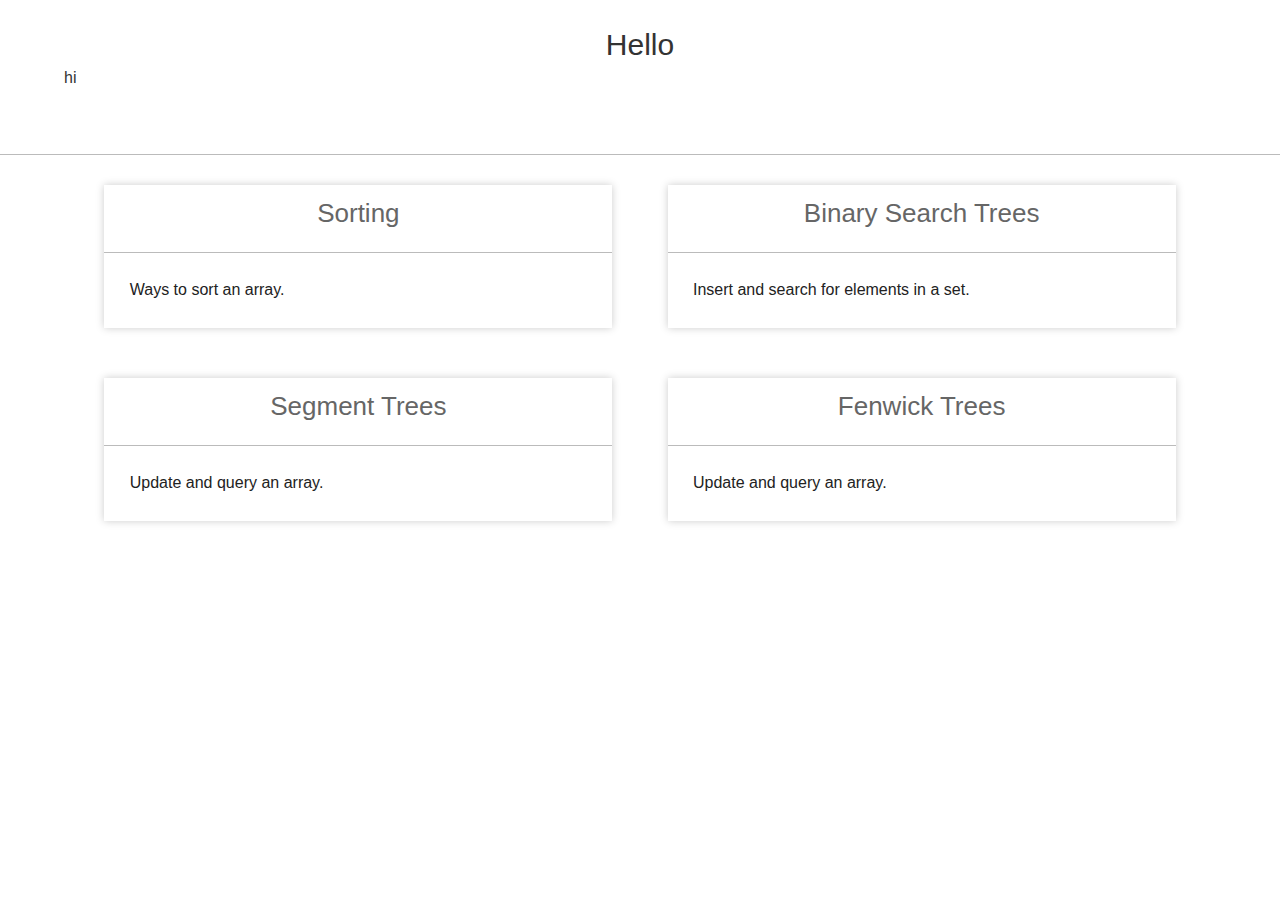
==== commit c0b39b91: "Update index.html" ====
--- a/index.html
+++ b/index.html
@@ -16,7 +16,7 @@
 
 		<p class="indexp">
 			
-			The goal of this site is to be a quick, intuitive way to learn some simple algorithms and data structures. Ideally, nobody should need more than 10 minutes here to get a good idea of how something works.
+			hi
 
 		</p>
 
@@ -36,7 +36,7 @@
 				<hr>
 
 				<p class="cardp">
-					A variety of ways of sorting an array.
+					Ways to sort an array.
 				</p>
 
 				<!-- <img src="./ssort.png"> -->
